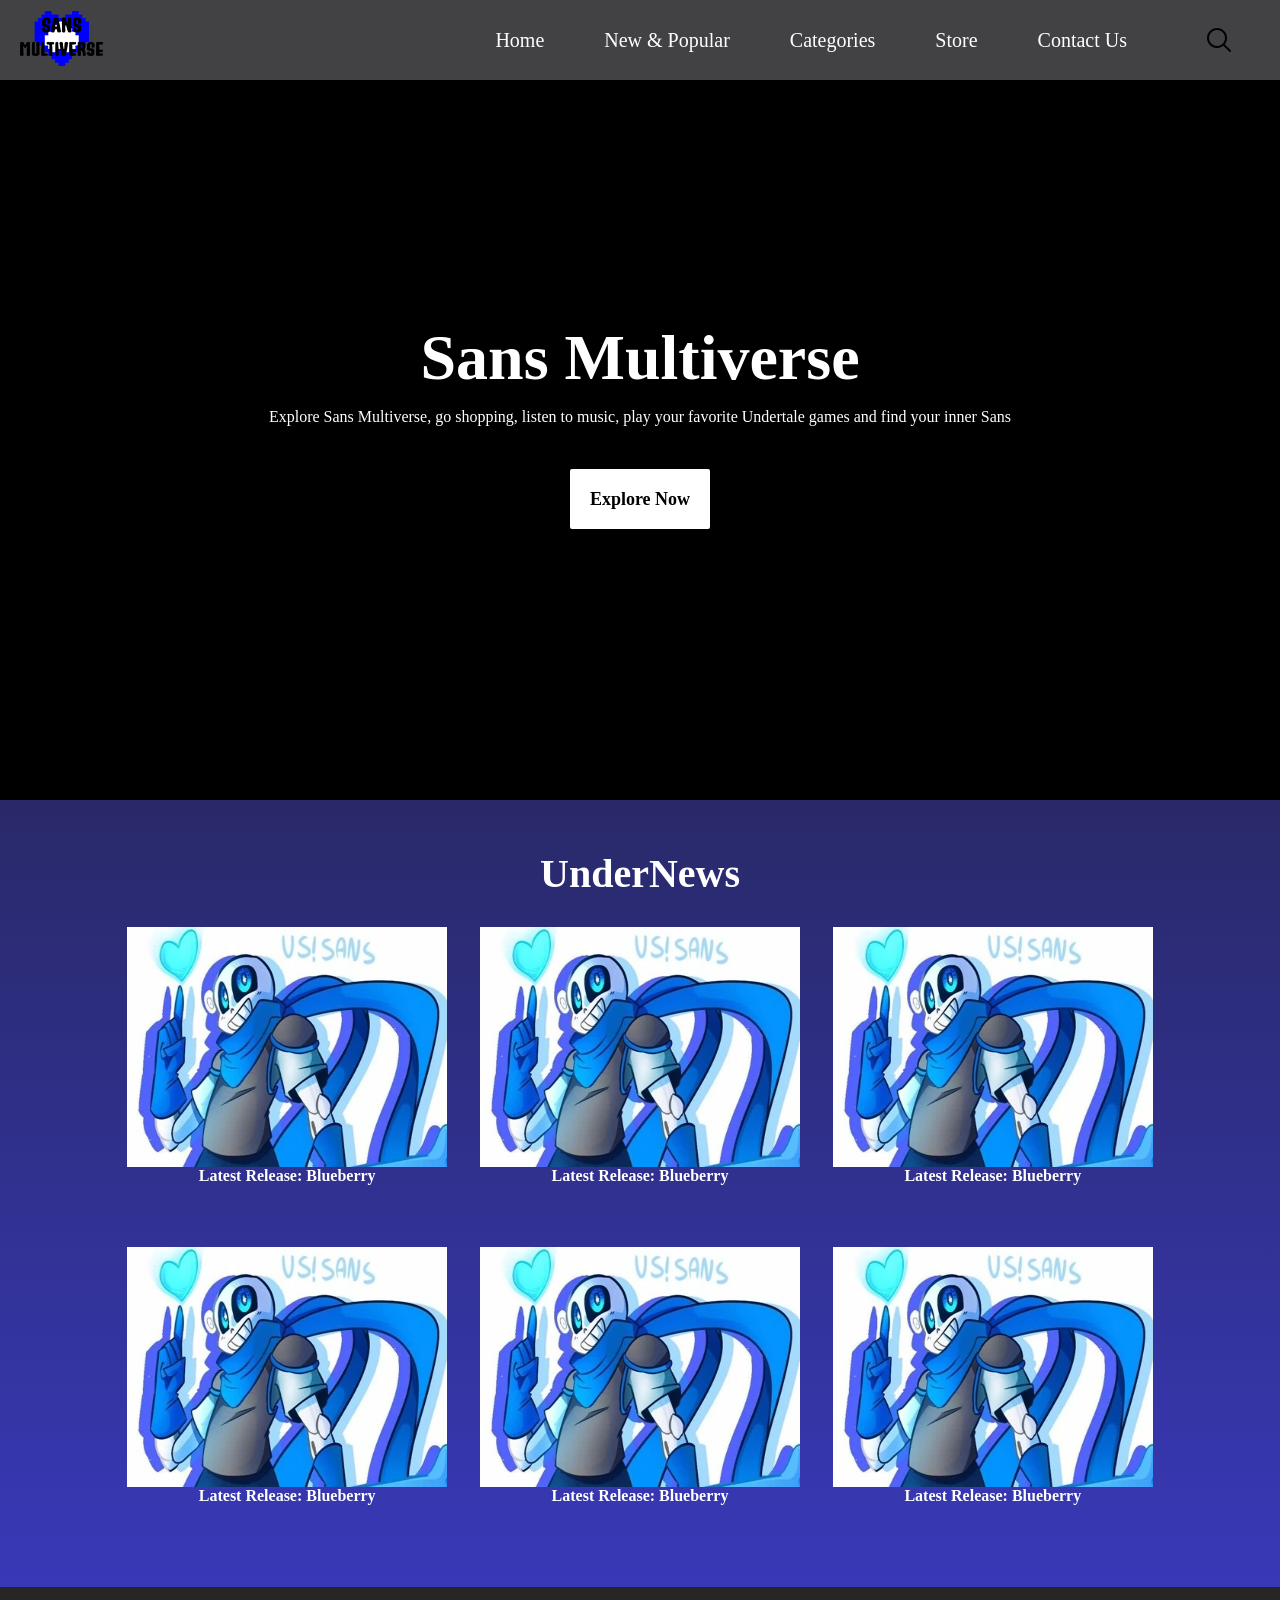
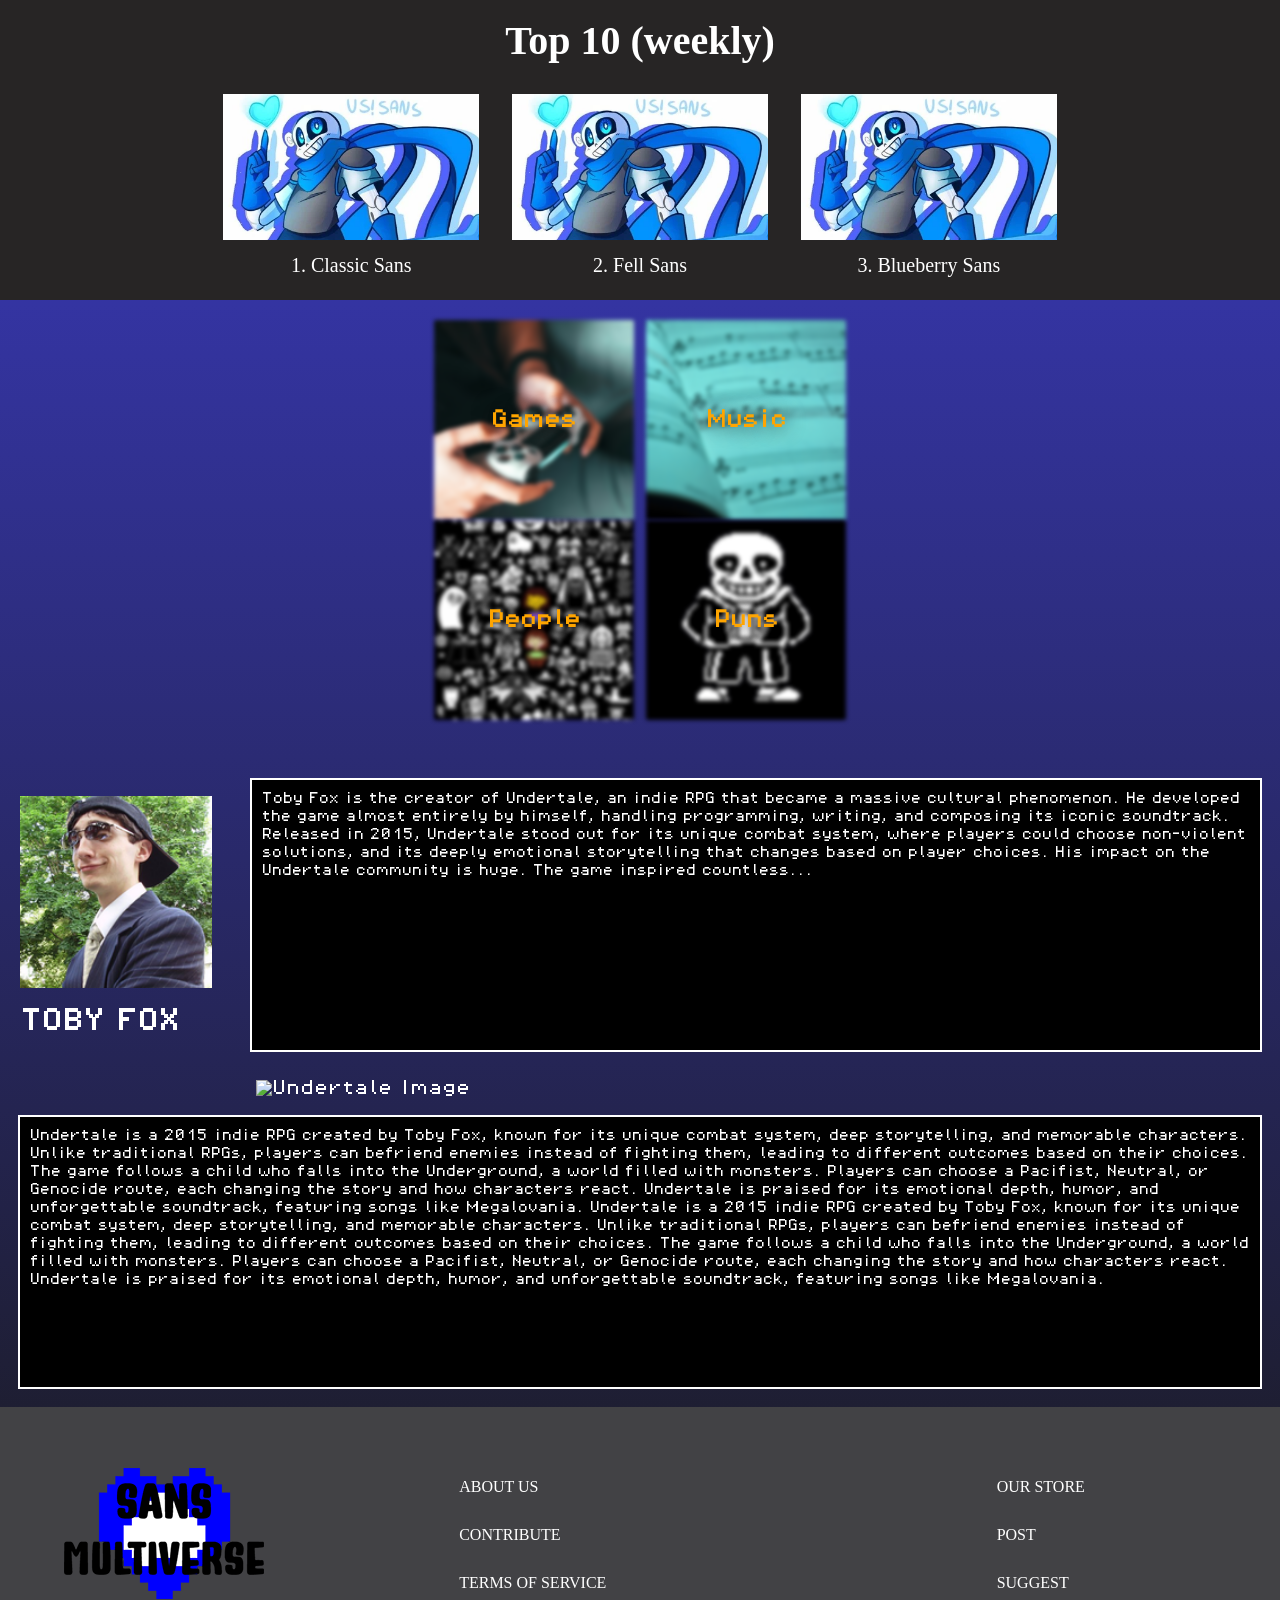
==== HTML/home.html @ 381481f0 "a" ====
<!DOCTYPE html>
<html lang="en">
<head>
    <meta charset="UTF-8">
    <meta name="viewport" content="width=device-width, initial-scale=1.0">
    <title>Home</title>
    <link rel="stylesheet" href="/CSS/style.css">
    <link rel="stylesheet" href="/CSS/home.css">
</head>
<audio id="blipblip"><source src="/misc/clicksound.mp3" type="audio/mpeg"></audio>
<body class="container"> <!-- Style black purple style or white blue-->
    <header>
        <!-- Phone navbar including logo "teleport" button and search icon-->
        <!-- Desktop navbar including logo, 5 links (categories opening a folder of other links) and a search bar-->
    <nav id="home-nav">
        <div class="logo"><img src="/misc/logo.png" alt="logo"></div>
        <div id="teleport-container"><div class="teleport-button"><img src="/misc/teleport.png" alt="teleport.png"></div><div class="teleportMenu">
            <div class="column">
            <div class="teleportBox"><a href="home.html">Home</a></div>
            <a href="new-popular">New & Popular (WIP)</a>
            <a href="games-html">Games (WIP)</a>
            <a href="music.html">Music (WIP)</a>
            </div><div class="column">
            <a href="people.html">People (WIP)</a>
            <a href="puns.html">Puns (WIP)</a>
            <a href="store.html">Store (WIP)</a>
            <a href="contact.html">Contact Us (WIP)</a>
            </div>
            </div>
 
    </div> <!--button made in photoshop-->
        <ul id="nav-links">
            <li><a href="home.html">Home</a></li>
            <li><a href="new-popular">New & Popular</a></li>
            <li><div class=categories-button>Categories</div>    
                <div class="categoriesMenu">
                <div class="categories-box"><a href="games.html">Games</a></div>
                <div class="categories-box"><a href="music.html">Music</a></div>
                <div class="categories-box"><a href="people.html">People</a></div>
                <div class="categories-box"><a href="puns.html">Puns</a></div>
                </div>
            </li>
            <li><a href="store.html">Store</a></li>
            <li><a href="contact.html">Contact Us</a></li>
        </ul>
        <!-- search icon that opens searchbar (eventually included "search results") + darkended background, search icon is made in photoshop-->
        <div id="search-container"><div id="search-box"><img src="/misc/search-button.png" alt="search"></div></div>
    </nav>

    <!-- Desktop hero image and title done with photoshop-->

    </header>


        <!-- Big button when hovered gives off an animation and clicked moves you to #explore, button made in photoshop -->
        <section id="hero"><h1>Sans Multiverse</h1><p>Explore Sans Multiverse, go shopping, listen to music, play your favorite Undertale games and find your inner Sans</p><a id="explore-button" href="explore.html"><h3>Explore Now</h3></a></section>
        <main>
        <!-- Phone news includes 6 buttons that are links with subject and date beneath and added "see all" button right to title -->
        <!-- Desktop includes 3 button with interactive (clicked) horizontal scroll-->
        <section id="news-info">
            <h2 class="centered-title">UnderNews</h2> <!-- centered title "UnderNews"-->
            <div id="news-container">
                <div id="news-mobile"> <!--Hidden container when desktop screen-->
                <a href="/Sans/HTML/underswap.html"><div class="news-box"><img src="/Sans/images/BlueberrySans.png" alt="Blueberry-Sans"><h4>Latest Release: Blueberry</h4></div></a>
                <div class="news-box"><img src="/Sans/images/BlueberrySans.png" alt="Blueberry-Sans"><h4>Latest Release: Blueberry</h4></div>
                <div class="news-box"><img src="/Sans/images/BlueberrySans.png" alt="Blueberry-Sans"><h4>Latest Release: Blueberry</h4></div>
                <div class="news-box"><img src="/Sans/images/BlueberrySans.png" alt="Blueberry-Sans"><h4>Latest Release: Blueberry</h4></div>
            </div>
                <div id="news-desktop">
                    <div class="row">
                    <div class="news-box"><img src="/Sans/images/BlueberrySans.png" alt="Blueberry-Sans"><h4>Latest Release: Blueberry</h4></div>
                    <div class="news-box"><img src="/Sans/images/BlueberrySans.png" alt="Blueberry-Sans"><h4>Latest Release: Blueberry</h4></div>
                    <div class="news-box"><img src="/Sans/images/BlueberrySans.png" alt="Blueberry-Sans"><h4>Latest Release: Blueberry</h4></div>
                    </div>
                    <div class="row">
                    <a href="/Sans/HTML/underswap.html"><div class="news-box"><img src="/Sans/images/BlueberrySans.png" alt="Blueberry-Sans"><h4>Latest Release: Blueberry</h4></div></a>
                    <div class="news-box"><img src="/Sans/images/BlueberrySans.png" alt="Blueberry-Sans"><h4>Latest Release: Blueberry</h4></div>
                    <div class="news-box"><img src="/Sans/images/BlueberrySans.png" alt="Blueberry-Sans"><h4>Latest Release: Blueberry</h4></div>
                    </div>
                </div>
            </div>
        </section>
    </main>

    <!--Aside including top 10 "Most liked sanses" >> title above with horizontal scroll beneath, boxes include clickable image with text under, example text: ("1. Classic Sans")-->
    <aside id="top-10">
        <h2 class="centered-title">Top 10 (weekly)</h2> <!-- centered title "Top 10 (weekly)"-->
        <div class="row">
        <div class="top-10-box"><img src="/misc/BlueberrySans.png" alt="Classic Sans"><p>1. Classic Sans  </p></div>
        <div class="top-10-box"><img src="/misc/BlueberrySans.png" alt="Fell Sans"><p>2. Fell Sans     </p></div>
        <div class="top-10-box"><img src="/misc/BlueberrySans.png" alt="Blueberry Sans"><p>3. Blueberry Sans</p></div>
        </div>
    </aside>
    
    <!--Aside including categories (photoshopped)-->
    <aside id="categories">
        <div class="row">
        <a href="games.html">
        <div class="category-box"><img src="/misc/Games.png" alt="Games"><h3>Games</h3></div></a>
        <a href="music.html">
        <div class="category-box"><img src="/misc/Music.png" alt="Music"><h3>Music</h3></div></a>
        </div>
        <div class="row">
        <a href="people.html">
        <div class="category-box"><img src="/misc/People.png" alt="People"><h3>People</h3></div></a>
        <a href="puns.html">
        <div class="category-box"><img src="/misc/Puns.png" alt="Puns"><h3>Puns</h3></div></a>
        </div>
    </aside>

    <!--Phone article about tobyfox (img of him above and text under)-->
    <!--Desktop img to the left and text to the right-->
    <article id="tobyfox">
        <div class="Linked-together">
        <img src="/misc/TobyFox.png" alt="TobyFox"><h2>TOBY FOX</h2>
        </div>
        <div class="text-container">


        <p>Toby Fox is the creator of Undertale, an indie RPG that became a massive cultural phenomenon. He developed the game almost entirely by himself, handling programming, writing, and composing its iconic soundtrack. Released in 2015, Undertale stood out for its unique combat system, where players could choose non-violent solutions, and its deeply emotional storytelling that changes based on player choices.

            His impact on the Undertale community is huge. The game inspired countless... 
        </p>
            </div>
        </article>

    <!--Article includes undertale game img and text under-->
    <article id="undertale">
        <img src="/misc/UnderTale.png" alt="Undertale Image">
        <div class="text-container"><p>Undertale is a 2015 indie RPG created by Toby Fox, known for its unique combat system, deep storytelling, and memorable characters. Unlike traditional RPGs, players can befriend enemies instead of fighting them, leading to different outcomes based on their choices.

            The game follows a child who falls into the Underground, a world filled with monsters. Players can choose a Pacifist, Neutral, or Genocide route, each changing the story and how characters react. Undertale is praised for its emotional depth, humor, and unforgettable soundtrack, featuring songs like Megalovania.
            Undertale is a 2015 indie RPG created by Toby Fox, known for its unique combat system, deep storytelling, and memorable characters. Unlike traditional RPGs, players can befriend enemies instead of fighting them, leading to different outcomes based on their choices.

            The game follows a child who falls into the Underground, a world filled with monsters. Players can choose a Pacifist, Neutral, or Genocide route, each changing the story and how characters react. Undertale is praised for its emotional depth, humor, and unforgettable soundtrack, featuring songs like Megalovania.</p>
    </article>

    <!--phone footer includes one icon on top and links beneath-->
    <!--desktop footer includes one icon to the left and links  to the right-->
    <footer>
        <div class="logo"><img src="/misc/logo-footer.png" alt="logo">
        </div>
        <div id="footer-links">
        <ul>
            <li><a href="about.html">ABOUT US</a></li>
            <li><a href="contribute.html">CONTRIBUTE</a></li>
            <li><a href="terms-service">TERMS OF SERVICE</a></li>
        </ul>
        <ul>
            <li><a href="store.html">OUR STORE</a></li>
            <li><a href="post.html">POST</a></li>
            <li><a href="ideas.html">SUGGEST</a></li>
        </ul>
        </div>
    </footer>

    <script src="/JS/script.js"></script>
</body>
</html>
---- CSS/style.css ----
* {
    margin: 0;
    padding: 0;
}

body {
    background-color: black;
    background: linear-gradient( rgb(0, 0, 0, 0.9), rgba(8, 8, 172, 0.8),rgb(0, 0, 0, 0.9));
    margin: 0;
    color: white;
}

a{
    text-decoration: none;
    color: white;
}
---- CSS/home.css ----
@font-face {
    font-family: 'Undertale';
    src: url('/misc/UndertaleFont/PixelOperator8.ttf');
}
@keyframes blinking-effect {
    from {background-color:red;}
    to {background-color: yellow;}
}
.container {
    display: grid;
    height: auto;
    grid-row: auto auto auto auto auto;
    grid-template-areas: 
    'hd'
    'mn'
    'toby'
    'under'
    'ft';
}
.container.fade {
    opacity: 0;
}
header {
    grid-area: hd;
    display: flex;
    display: column;
}
#home-nav {
    display: flex;
    flex-direction:row;
    justify-content: space-between;
    position: fixed;
    background-color: rgb(66, 66, 69);
    height: 80px;
    width: 100%;
    align-items:center;
    z-index: 10;
}
.logo {
    margin: 0px 20px;
}
#teleport-container{
    display:flex;
    margin:auto;
    position: relative;
    justify-content: center;
    align-items: center;
}
.teleport-button{
 background-color: orange;
 justify-content: center;
 z-index: 10;
}
.teleport-button:hover{
    background-color: yellow;
}
.teleport-button.lighten{
    background-color: orange;
    animation-name: blinking-effect;
    animation-duration: 0.2s;
    animation-iteration-count: 5;
}
.teleportMenu{
    visibility: none;
    opacity: 0;
    width: 90vw;
    height: 30vh;
    background-color: rgb(0, 0, 0);
    position: absolute;
    transform: translateY(0px);
    transition: 0.5s;
    z-index: 0;
    outline: solid 2px white;
    color: white;
    flex-direction: row;
}
.teleportMenu .column{
    display: flex;
    flex-direction: column;
    width: 50%;
    justify-content: center;
    margin-left: 5%;
}

.teleportMenu a{
    padding: 5px;
    align-items: center;
    font-family: 'Undertale';
}
.teleportMenu a:hover{
    color: orange;
}
.teleportMenu.visible{
    opacity: 1;
    display: flex;
    transition: 0.5s;
    transform: translateY(20vh);
}

#nav-links{
    display:none;
}

#search-container{
    display: flex;
    justify-content: center;
    width: 83px;
    margin: 0px 20px;
}
#search-box{
    justify-content: center;
    display: flex;
}

#hero{
    margin-top: 80px;
    display:flex;
    height:80vh;
    align-items: center;
    justify-content: center;
    background-color: rgb(0, 0, 0);
    flex-direction: column;
    text-align: center;
}
#hero h1{
    font-size: 4rem;
}
#hero p{
    padding: 10px 0;
    font-size: 1rem;
    width: 80%;
}
#hero-elements{
    display: flex;
}
#explore-button{
    display:flex;
    background-color: white;
    height: 40px;
    color: black;
    align-items: center;
    margin: 30px;
    padding: 10px 20px;
    border-radius: 2px;
    text-decoration: none;
    
}

#explore-button h3 {
    font-size: 18px;
}
#explore-button:hover{
    background-color: aqua;
    box-shadow: 0 0 10px 3px aqua;
    text-shadow: 0 0 5px rgb(255, 255, 255);
    color: white;
    transition: 0.5s;

}

#news-info{
    margin: 20px 0px;
    display: flex;
    flex-direction: column;
    text-align: center;
    padding-bottom: 20px;
    padding: 10px;
    justify-content: center;
    align-items: center;
}

#news-container{
    flex-direction: column;
    display: flex;
    justify-content: center;
    align-items: center;
    width: 100%;
}
#news-mobile{
    display: flex;
    flex-direction: row;
    justify-content: space-evenly;
    width: 300px;
    overflow-x: scroll;
    scrollbar-width: none;
}
#news-desktop{
    display:none;
}
.row{
    display: flex;
    flex-direction: row;
    width: 100%;
    justify-content: center;
}

.news-box{
    margin: 10px;
    display: flex;
    flex-direction: column;
}
.news-box img{
    width: 300px;
    height: 80%;
    background-color: white;
}

#top-10{
    display: flex;
    flex-direction: column;
    text-align: center;
    padding: 10px;
    background-color: rgb(39, 37, 37);
    flex-direction: column;
}
.top-10-box{
    display: flex;
    margin: 10px;
    flex-direction: column;
    align-items: center;
}
.top-10-box img{
    background-color: white;
    margin-bottom: 10px;
    width: 20vw;
}
.top-10-box p{
}


#categories{
    display: flex;
    margin-top: 20px;
    height: 400px;
    flex-direction: column;
    justify-content: space-around;
}
.category-box{
    display: flex;
    justify-content: center;
    align-items: center;
}
.category-box img {
    filter: brightness(80%);
    filter: blur(2px);
    transition: 0.5s;
    z-index: 0;
    border-radius: 2px;
}

.category-box h3{
    position: absolute;
    font-family: 'Undertale';
    z-index: 3;
    transition: 0.5s;
    color: orange;
    text-shadow: 0 0 20px black;
}
.category-box:hover img{
    filter: brightness(100%);
    filter: blur(0px);
    box-shadow: inset 0 0 10px 10px blue;
    transform: scale(1.05);
    z-index: 1;
    transition: 0.5s;
    outline: solid 3px orange;
}
.category-box:hover h3{
    transform: scale(1.3);
    transition: 0.5s;
    color: rgb(255, 249, 236);
    text-shadow: 0 0 20px rgb(0, 0, 0) ;
}
.category-box:click h3{
    color: orange;
}

#tobyfox{
    display: flex;
    flex-direction: column;
    align-items: center;
    justify-content: center;
    margin-top: 20px;
    padding-top: 40px;
    font-family: 'Undertale';
}
#tobyfox img{
    padding-bottom: 20px;

}
.text-container{
    margin: 20px;
    padding: 10px;
    background-color: black;
    outline: 2px solid white;
    height: 190px;
    overflow-y: scroll;
    scrollbar-width: none;
}
p{
    font-size: 12px;
    line-height: 1.5;
}
#undertale{
    display: flex;
    flex-direction: column;
    align-items: center;
    justify-content: center;
    margin-top: 10px;
    font-family: 'Undertale';
}
#undertale img{
    width: 90vw
}

footer{
    display: flex;
    flex-direction: column;
    background: rgb(66, 66, 69);
    height: 500px;
}

footer .logo {
    margin: 20px 0px;
    display: flex;
    align-items: center;
    justify-content: center;
    height: 30%;
}
footer .logo img{
  
}
#footer-links{
    display: flex;
    flex-direction: row;
    width: 100%;
    height: 70%;
    justify-content: space-around;
}

#footer-links ul{
    display: flex;
    flex-direction: column;
    gap: 30px;
    justify-content: center;
}

li{
    list-style: none;
}

@media screen and (min-width: 600px) {
    .teleport-button{
        display:none;
    }
    #nav-links{
        display:flex;
        justify-content: end;
        font-size: 20px;
        align-items: center;
        width: 70%;
    }
    #nav-links{
        height: 100%;
    }
    #nav-links a, .categories-button{
        text-decoration: none;
        color: white;
        height: 100%;
        padding: 30px;
    }
    #nav-links a:hover, .categories-button:hover, .categories-box{
        box-shadow: inset 0 0 0 2px black;
        transition: 0.5s;
    }
    .teleportMenu.visible{
        display: none;
    }
    .categoriesMenu {
        display: none;
        color: white;
        background-color: white;
        position: absolute;
        width: 145px;
        height: 300px;
        justify-content: space-around;
    }
    .categoriesMenu .categories-box {
        display: flex;
        height: 25%;
        width: 145px;
        justify-content: center;
        align-items: center;
    }
        #home-nav .categories-box a {
        display: flex;
        width: 100%;
        height: 100%;
        padding: 0px;
        margin: 0px;
        align-items: center;
        justify-content: center;
        color: rgb(255, 255, 255);
        font-family: 'Undertale';
        background-color: gray;
        outline: solid black 2px;
    }

    .categoriesMenu.visible{
        display: block;  
        color: white;
    }
    .centered-title{
        font-size: 40px;
        padding: 20px 0px;
    }
    .row {
        gap: 1vw;
    }
    #news-mobile{
        display:none;
    }
    #news-desktop{
        display:flex;
        flex-direction: column;
        width: 100%;
    }
    #news-desktop .news-box{
        height: 300px;
        align-items: center;
    }
    #news-desktop img{
        width: 25vw;
    } 
    .top-10-box p{
        font-size: 20px;
    }
    .Linked-together{
        display:flex;
        flex-direction: column;
        padding: 20px;
    }
    #tobyfox{
        flex-direction: row;
        margin:0px
    }
    #tobyfox img{
        width: 15vw;
    }

    .text-container{
        height: 250px;
    }
    #undertale img{
        width: 60vw;
    }
    footer{
        flex-direction: row;
        height: 20vw;
        align-items: center;
    }
    footer .logo{
        margin-left: 5vw;
    }
}
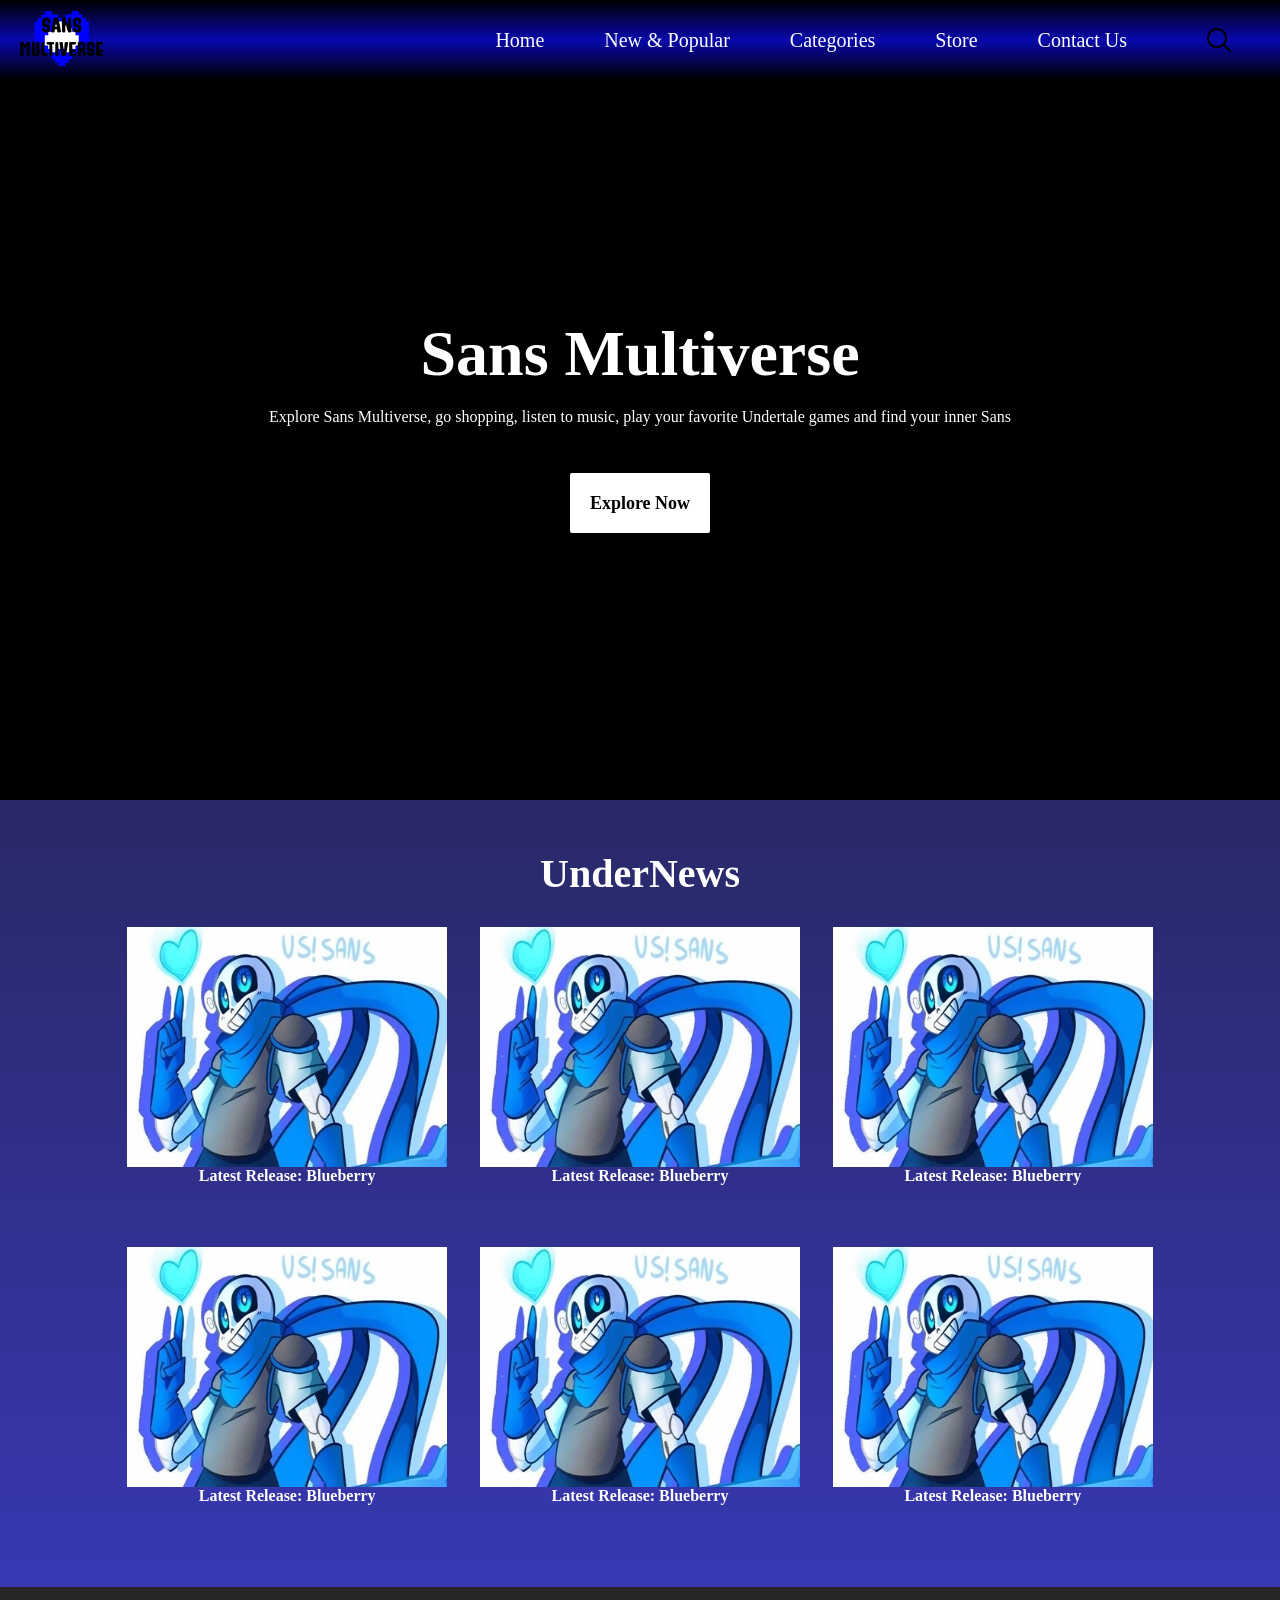
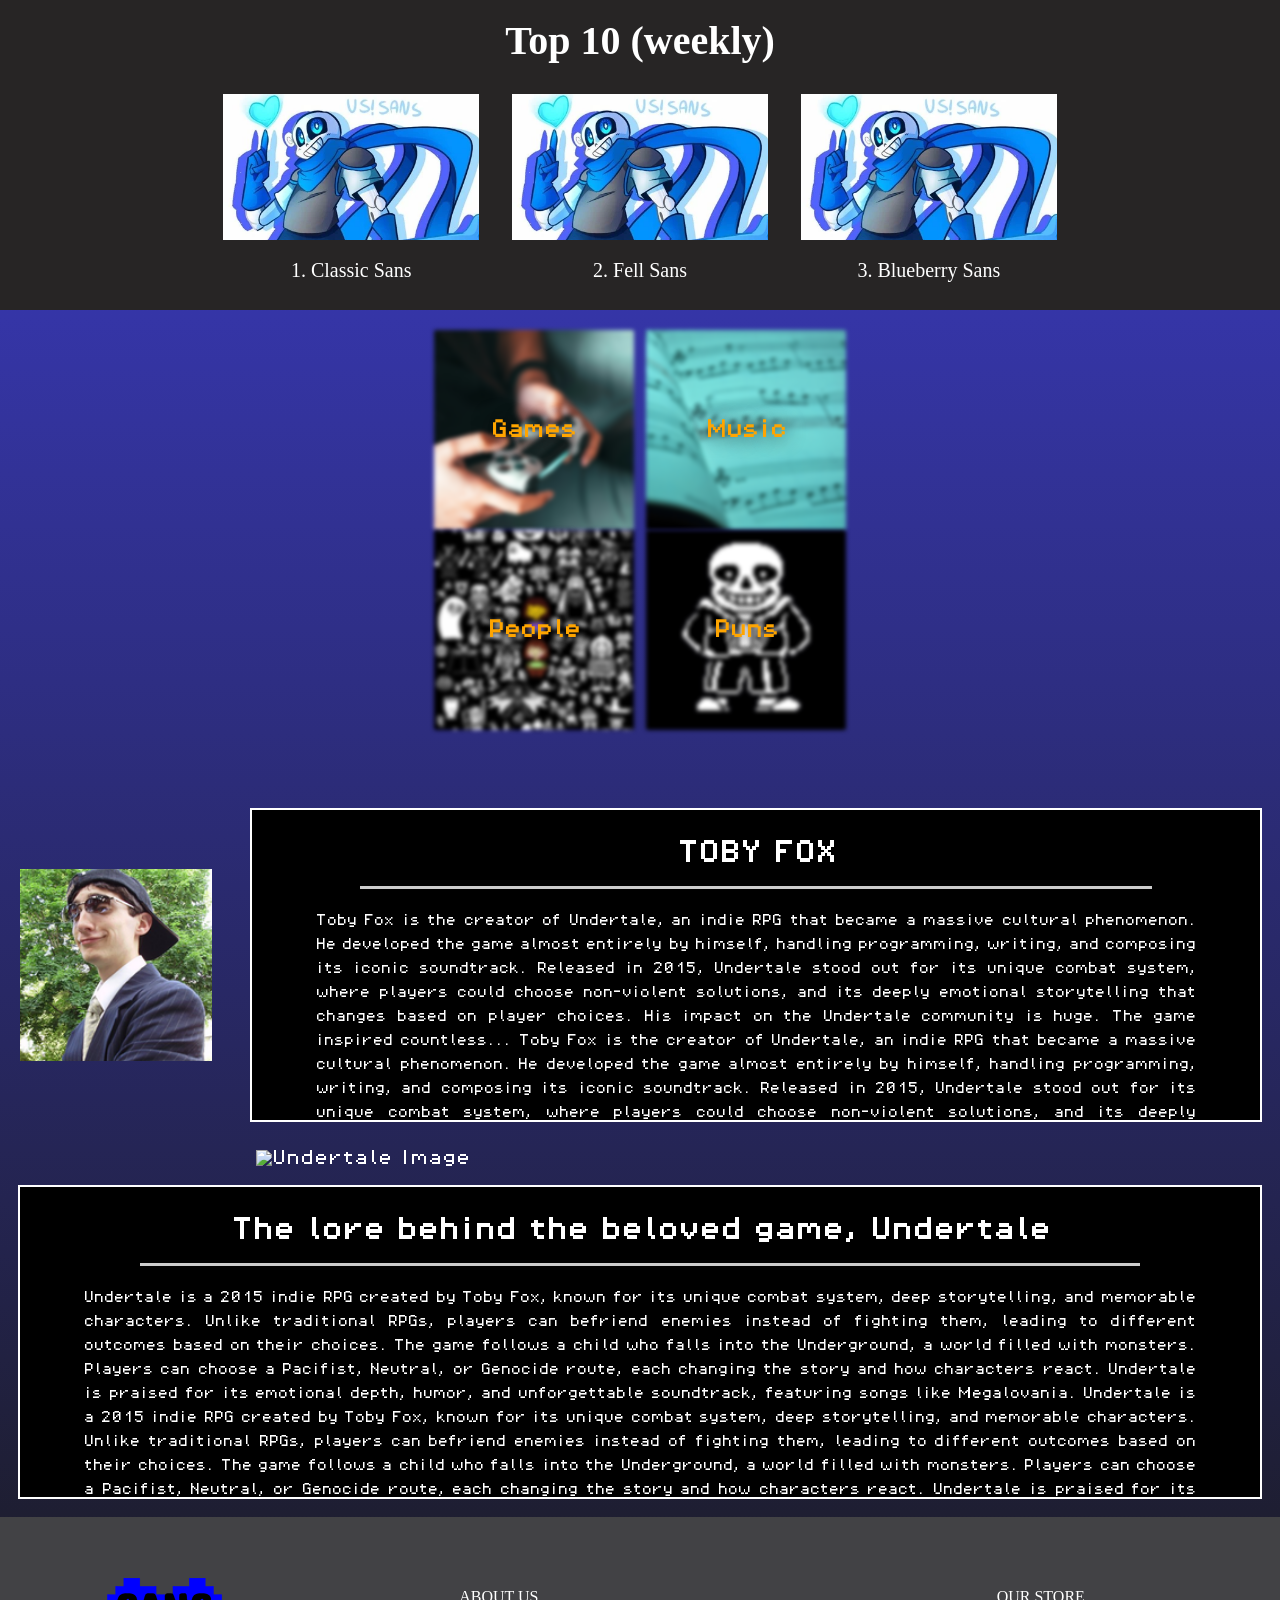
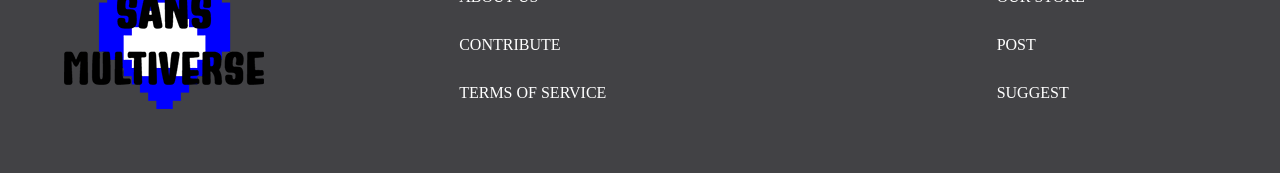
==== commit de5f6696: "fixed bugs, and updated ui and colors" ====
--- a/HTML/home.html
+++ b/HTML/home.html
@@ -6,19 +6,20 @@
     <title>Home</title>
     <link rel="stylesheet" href="/CSS/style.css">
     <link rel="stylesheet" href="/CSS/home.css">
+    <script src="/JS/script.js" defer></script>
 </head>
-<audio id="blipblip"><source src="/misc/clicksound.mp3" type="audio/mpeg"></audio>
 <body class="container"> <!-- Style black purple style or white blue-->
+    <audio id="blipblip"><source src="/misc/clicksound.mp3" type="audio/mpeg"></audio>
     <header>
         <!-- Phone navbar including logo "teleport" button and search icon-->
         <!-- Desktop navbar including logo, 5 links (categories opening a folder of other links) and a search bar-->
-    <nav id="home-nav">
-        <div class="logo"><img src="/misc/logo.png" alt="logo"></div>
+    <nav id="navbar">
+        <div class="logo-nav"><a href="home.html"><img src="/misc/logo.png" alt="logo"></a></div>
         <div id="teleport-container"><div class="teleport-button"><img src="/misc/teleport.png" alt="teleport.png"></div><div class="teleportMenu">
             <div class="column">
             <div class="teleportBox"><a href="home.html">Home</a></div>
-            <a href="new-popular">New & Popular (WIP)</a>
-            <a href="games-html">Games (WIP)</a>
+            <a href="new-popular.html">New & Popular (WIP)</a>
+            <a href="games.html">Games (WIP)</a>
             <a href="music.html">Music (WIP)</a>
             </div><div class="column">
             <a href="people.html">People (WIP)</a>
@@ -27,11 +28,10 @@
             <a href="contact.html">Contact Us (WIP)</a>
             </div>
             </div>
- 
     </div> <!--button made in photoshop-->
         <ul id="nav-links">
             <li><a href="home.html">Home</a></li>
-            <li><a href="new-popular">New & Popular</a></li>
+            <li><a href="new-popular.html">New & Popular</a></li>
             <li><div class=categories-button>Categories</div>    
                 <div class="categoriesMenu">
                 <div class="categories-box"><a href="games.html">Games</a></div>
@@ -48,24 +48,25 @@
     </nav>
 
     <!-- Desktop hero image and title done with photoshop-->
-
+    <section id="hero"><h1>Sans Multiverse</h1><p>Explore Sans Multiverse, go shopping, listen to music, play your favorite Undertale games and find your inner Sans</p><a id="explore-button" href="explore.html"><h3>Explore Now</h3></a></section>
     </header>
 
 
         <!-- Big button when hovered gives off an animation and clicked moves you to #explore, button made in photoshop -->
-        <section id="hero"><h1>Sans Multiverse</h1><p>Explore Sans Multiverse, go shopping, listen to music, play your favorite Undertale games and find your inner Sans</p><a id="explore-button" href="explore.html"><h3>Explore Now</h3></a></section>
+
         <main>
         <!-- Phone news includes 6 buttons that are links with subject and date beneath and added "see all" button right to title -->
         <!-- Desktop includes 3 button with interactive (clicked) horizontal scroll-->
         <section id="news-info">
             <h2 class="centered-title">UnderNews</h2> <!-- centered title "UnderNews"-->
             <div id="news-container">
+
                 <div id="news-mobile"> <!--Hidden container when desktop screen-->
                 <a href="/Sans/HTML/underswap.html"><div class="news-box"><img src="/Sans/images/BlueberrySans.png" alt="Blueberry-Sans"><h4>Latest Release: Blueberry</h4></div></a>
                 <div class="news-box"><img src="/Sans/images/BlueberrySans.png" alt="Blueberry-Sans"><h4>Latest Release: Blueberry</h4></div>
                 <div class="news-box"><img src="/Sans/images/BlueberrySans.png" alt="Blueberry-Sans"><h4>Latest Release: Blueberry</h4></div>
                 <div class="news-box"><img src="/Sans/images/BlueberrySans.png" alt="Blueberry-Sans"><h4>Latest Release: Blueberry</h4></div>
-            </div>
+                </div>
                 <div id="news-desktop">
                     <div class="row">
                     <div class="news-box"><img src="/Sans/images/BlueberrySans.png" alt="Blueberry-Sans"><h4>Latest Release: Blueberry</h4></div>
@@ -78,9 +79,10 @@
                     <div class="news-box"><img src="/Sans/images/BlueberrySans.png" alt="Blueberry-Sans"><h4>Latest Release: Blueberry</h4></div>
                     </div>
                 </div>
+
             </div>
         </section>
-    </main>
+
 
     <!--Aside including top 10 "Most liked sanses" >> title above with horizontal scroll beneath, boxes include clickable image with text under, example text: ("1. Classic Sans")-->
     <aside id="top-10">
@@ -107,17 +109,28 @@
         <div class="category-box"><img src="/misc/Puns.png" alt="Puns"><h3>Puns</h3></div></a>
         </div>
     </aside>
+</main>
 
     <!--Phone article about tobyfox (img of him above and text under)-->
     <!--Desktop img to the left and text to the right-->
     <article id="tobyfox">
         <div class="Linked-together">
-        <img src="/misc/TobyFox.png" alt="TobyFox"><h2>TOBY FOX</h2>
+        <img src="/misc/TobyFox.png" alt="TobyFox">
         </div>
         <div class="text-container">
+        <h2>TOBY FOX</h2>
 
+        <hr class="centered-line"><p>Toby Fox is the creator of Undertale, an indie RPG that became a massive cultural phenomenon. He developed the game almost entirely by himself, handling programming, writing, and composing its iconic soundtrack. Released in 2015, Undertale stood out for its unique combat system, where players could choose non-violent solutions, and its deeply emotional storytelling that changes based on player choices.
 
-        <p>Toby Fox is the creator of Undertale, an indie RPG that became a massive cultural phenomenon. He developed the game almost entirely by himself, handling programming, writing, and composing its iconic soundtrack. Released in 2015, Undertale stood out for its unique combat system, where players could choose non-violent solutions, and its deeply emotional storytelling that changes based on player choices.
+            His impact on the Undertale community is huge. The game inspired countless... Toby Fox is the creator of Undertale, an indie RPG that became a massive cultural phenomenon. He developed the game almost entirely by himself, handling programming, writing, and composing its iconic soundtrack. Released in 2015, Undertale stood out for its unique combat system, where players could choose non-violent solutions, and its deeply emotional storytelling that changes based on player choices.
+
+            His impact on the Undertale community is huge. The game inspired countless... Toby Fox is the creator of Undertale, an indie RPG that became a massive cultural phenomenon. He developed the game almost entirely by himself, handling programming, writing, and composing its iconic soundtrack. Released in 2015, Undertale stood out for its unique combat system, where players could choose non-violent solutions, and its deeply emotional storytelling that changes based on player choices.
+
+            His impact on the Undertale community is huge. The game inspired countless... Toby Fox is the creator of Undertale, an indie RPG that became a massive cultural phenomenon. He developed the game almost entirely by himself, handling programming, writing, and composing its iconic soundtrack. Released in 2015, Undertale stood out for its unique combat system, where players could choose non-violent solutions, and its deeply emotional storytelling that changes based on player choices.
+
+            His impact on the Undertale community is huge. The game inspired countless... Toby Fox is the creator of Undertale, an indie RPG that became a massive cultural phenomenon. He developed the game almost entirely by himself, handling programming, writing, and composing its iconic soundtrack. Released in 2015, Undertale stood out for its unique combat system, where players could choose non-violent solutions, and its deeply emotional storytelling that changes based on player choices.
+
+            His impact on the Undertale community is huge. The game inspired countless... Toby Fox is the creator of Undertale, an indie RPG that became a massive cultural phenomenon. He developed the game almost entirely by himself, handling programming, writing, and composing its iconic soundtrack. Released in 2015, Undertale stood out for its unique combat system, where players could choose non-violent solutions, and its deeply emotional storytelling that changes based on player choices.
 
             His impact on the Undertale community is huge. The game inspired countless... 
         </p>
@@ -127,24 +140,37 @@
     <!--Article includes undertale game img and text under-->
     <article id="undertale">
         <img src="/misc/UnderTale.png" alt="Undertale Image">
-        <div class="text-container"><p>Undertale is a 2015 indie RPG created by Toby Fox, known for its unique combat system, deep storytelling, and memorable characters. Unlike traditional RPGs, players can befriend enemies instead of fighting them, leading to different outcomes based on their choices.
+        <div class="text-container"><h2>The lore behind the beloved game, Undertale</h2>
+            <hr class="centered-line"><p>Undertale is a 2015 indie RPG created by Toby Fox, known for its unique combat system, deep storytelling, and memorable characters. Unlike traditional RPGs, players can befriend enemies instead of fighting them, leading to different outcomes based on their choices.
+
+            The game follows a child who falls into the Underground, a world filled with monsters. Players can choose a Pacifist, Neutral, or Genocide route, each changing the story and how characters react. Undertale is praised for its emotional depth, humor, and unforgettable soundtrack, featuring songs like Megalovania.
+            Undertale is a 2015 indie RPG created by Toby Fox, known for its unique combat system, deep storytelling, and memorable characters. Unlike traditional RPGs, players can befriend enemies instead of fighting them, leading to different outcomes based on their choices.
+
+            The game follows a child who falls into the Underground, a world filled with monsters. Players can choose a Pacifist, Neutral, or Genocide route, each changing the story and how characters react. Undertale is praised for its emotional depth, humor, and unforgettable soundtrack, featuring songs like Megalovania.
+            Undertale is a 2015 indie RPG created by Toby Fox, known for its unique combat system, deep storytelling, and memorable characters. Unlike traditional RPGs, players can befriend enemies instead of fighting them, leading to different outcomes based on their choices.
+
+            The game follows a child who falls into the Underground, a world filled with monsters. Players can choose a Pacifist, Neutral, or Genocide route, each changing the story and how characters react. Undertale is praised for its emotional depth, humor, and unforgettable soundtrack, featuring songs like Megalovania.
+            Undertale is a 2015 indie RPG created by Toby Fox, known for its unique combat system, deep storytelling, and memorable characters. Unlike traditional RPGs, players can befriend enemies instead of fighting them, leading to different outcomes based on their choices.
+
+            The game follows a child who falls into the Underground, a world filled with monsters. Players can choose a Pacifist, Neutral, or Genocide route, each changing the story and how characters react. Undertale is praised for its emotional depth, humor, and unforgettable soundtrack, featuring songs like Megalovania.Undertale is a 2015 indie RPG created by Toby Fox, known for its unique combat system, deep storytelling, and memorable characters. Unlike traditional RPGs, players can befriend enemies instead of fighting them, leading to different outcomes based on their choices.
 
             The game follows a child who falls into the Underground, a world filled with monsters. Players can choose a Pacifist, Neutral, or Genocide route, each changing the story and how characters react. Undertale is praised for its emotional depth, humor, and unforgettable soundtrack, featuring songs like Megalovania.
             Undertale is a 2015 indie RPG created by Toby Fox, known for its unique combat system, deep storytelling, and memorable characters. Unlike traditional RPGs, players can befriend enemies instead of fighting them, leading to different outcomes based on their choices.
 
             The game follows a child who falls into the Underground, a world filled with monsters. Players can choose a Pacifist, Neutral, or Genocide route, each changing the story and how characters react. Undertale is praised for its emotional depth, humor, and unforgettable soundtrack, featuring songs like Megalovania.</p>
+            </div>
     </article>
 
     <!--phone footer includes one icon on top and links beneath-->
     <!--desktop footer includes one icon to the left and links  to the right-->
     <footer>
-        <div class="logo"><img src="/misc/logo-footer.png" alt="logo">
+        <div class="logo-foot"><img src="/misc/logo-footer.png" alt="logo">
         </div>
         <div id="footer-links">
         <ul>
             <li><a href="about.html">ABOUT US</a></li>
             <li><a href="contribute.html">CONTRIBUTE</a></li>
-            <li><a href="terms-service">TERMS OF SERVICE</a></li>
+            <li><a href="terms-service.html">TERMS OF SERVICE</a></li>
         </ul>
         <ul>
             <li><a href="store.html">OUR STORE</a></li>
@@ -154,6 +180,6 @@
         </div>
     </footer>
 
-    <script src="/JS/script.js"></script>
+
 </body>
 </html>
--- a/CSS/style.css
+++ b/CSS/style.css
@@ -2,7 +2,14 @@
     margin: 0;
     padding: 0;
 }
-
+@font-face {
+    font-family: 'Undertale';
+    src: url('/misc/UndertaleFont/PixelOperator8.ttf');
+}
+@keyframes blinking-effect {
+    from {background-color:red;}
+    to {background-color: yellow;}
+}
 body {
     background-color: black;
     background: linear-gradient( rgb(0, 0, 0, 0.9), rgba(8, 8, 172, 0.8),rgb(0, 0, 0, 0.9));
@@ -13,4 +20,220 @@
 a{
     text-decoration: none;
     color: white;
+}
+
+header {
+    grid-area: hd;
+    display: flex;
+    display: column;
+}
+#navbar {
+    display: flex;
+    flex-direction:row;
+    justify-content: space-between;
+    position: fixed;
+    background-color: black;
+    background: linear-gradient( rgb(0, 0, 0, 1), rgba(8, 8, 172, 1),rgb(0, 0, 0, 1));
+    height: 80px;
+    width: 100%;
+    align-items:center;
+    z-index: 10;
+}
+.logo-nav {
+    margin: 0px 20px;
+}
+#teleport-container{
+    display:flex;
+    margin:auto;
+    position: relative;
+    justify-content: center;
+    align-items: center;
+}
+.teleport-button{
+ background-color: orange;
+ justify-content: center;
+ z-index: 10;
+}
+.teleport-button:hover{
+    background-color: yellow;
+}
+.teleport-button.lighten{
+    background-color: orange;
+    animation-name: blinking-effect;
+    animation-duration: 0.2s;
+    animation-iteration-count: 5;
+}
+.teleportMenu{
+    visibility: none;
+    opacity: 0;
+    width: 90vw;
+    height: 30vh;
+    background-color: rgb(0, 0, 0);
+    position: absolute;
+    transform: translateY(0px);
+    transition: 0.5s;
+    z-index: 0;
+    outline: solid 2px white;
+    color: white;
+    flex-direction: row;
+}
+.teleportMenu .column{
+    display: flex;
+    flex-direction: column;
+    width: 50%;
+    justify-content: center;
+    margin-left: 5%;
+}
+
+.teleportMenu a{
+    padding: 5px;
+    align-items: center;
+    font-family: 'Undertale';
+}
+.teleportMenu a:hover{
+    color: orange;
+}
+.teleportMenu.visible{
+    opacity: 1;
+    display: flex;
+    transition: 0.5s;
+    transform: translateY(20vh);
+}
+
+#nav-links{
+    display:none;
+    overflow: hidden;
+}
+
+#search-container{
+    display: flex;
+    justify-content: center;
+    width: 83px;
+    margin: 0px 20px;
+}
+#search-box{
+    justify-content: center;
+    display: flex;
+}
+.centered-line {
+    width: 90%;
+    margin: 20px auto; 
+    border: none;
+    border-top: 3px solid #ccc; 
+}
+footer{
+    display: flex;
+    grid-area: ft;
+    flex-direction: column;
+    background: rgb(66, 66, 69);
+    height: 500px;
+}
+
+.logo-foot{
+    margin: 10% 0px;
+    display: flex;
+    align-items: center;
+    justify-content: center;
+    height: 30%;
+}
+
+#footer-links{
+    display: flex;
+    flex-direction: row;
+    width: 100%;
+    height: 70%;
+    justify-content: space-around;
+}
+
+#footer-links ul{
+    display: flex;
+    flex-direction: column;
+    gap: 30px;
+    justify-content: center;
+}
+
+li{
+    list-style: none;
+}
+h2{
+    text-align: center;
+}
+
+@media screen and (min-width: 600px){
+    .teleport-button{
+        display:none;
+    }
+    #nav-links{
+        display:flex;
+        justify-content: end;
+        font-size: 20px;
+        align-items: center;
+        width: 70%;
+    }
+    #nav-links{
+        height: 100%;
+    }
+    #nav-links a, .categories-button{
+        text-decoration: none;
+        color: white;
+        height: 100%;
+        padding: 30px;
+    }
+    #nav-links a:hover, .categories-button:hover, .categories-box{
+        box-shadow: inset 0 0 0 2px black;
+        transition: 0.5s;
+        cursor: pointer;
+    }
+    #nav-links li{
+        text-align: center;
+        align-items: center;
+    }
+    .teleportMenu{
+        display: none;
+    }
+    .teleportMenu.visible{
+        display: none;
+    }
+    .categoriesMenu {
+        display: none;
+        color: white;
+        background-color: black;
+        position: absolute;
+        width: 145px;
+        height: 300px;
+        justify-content: space-around;
+    }
+    .categoriesMenu .categories-box {
+        display: flex;
+        height: 25%;
+        width: 145px;
+        justify-content: center;
+        align-items: center;
+    }
+        #navbar .categories-box a {
+        display: flex;
+        width: 100%;
+        height: 100%;
+        padding: 0px;
+        margin: 0px;
+        align-items: center;
+        justify-content: center;
+        color: rgb(255, 255, 255);
+        font-family: 'Undertale';
+        background-color: gray;
+        outline: solid black 2px;
+    }
+
+    .categoriesMenu.visible{
+        display: block;  
+        color: white;
+    }
+    footer{
+        flex-direction: row;
+        height: 20vw;
+        align-items: center;
+    }
+    .logo-foot{
+        margin-left: 5vw;
+    }
 }
--- a/CSS/home.css
+++ b/CSS/home.css
@@ -1,11 +1,4 @@
-@font-face {
-    font-family: 'Undertale';
-    src: url('/misc/UndertaleFont/PixelOperator8.ttf');
-}
-@keyframes blinking-effect {
-    from {background-color:red;}
-    to {background-color: yellow;}
-}
+
 .container {
     display: grid;
     height: auto;
@@ -20,96 +13,8 @@
 .container.fade {
     opacity: 0;
 }
-header {
+header{
     grid-area: hd;
-    display: flex;
-    display: column;
-}
-#home-nav {
-    display: flex;
-    flex-direction:row;
-    justify-content: space-between;
-    position: fixed;
-    background-color: rgb(66, 66, 69);
-    height: 80px;
-    width: 100%;
-    align-items:center;
-    z-index: 10;
-}
-.logo {
-    margin: 0px 20px;
-}
-#teleport-container{
-    display:flex;
-    margin:auto;
-    position: relative;
-    justify-content: center;
-    align-items: center;
-}
-.teleport-button{
- background-color: orange;
- justify-content: center;
- z-index: 10;
-}
-.teleport-button:hover{
-    background-color: yellow;
-}
-.teleport-button.lighten{
-    background-color: orange;
-    animation-name: blinking-effect;
-    animation-duration: 0.2s;
-    animation-iteration-count: 5;
-}
-.teleportMenu{
-    visibility: none;
-    opacity: 0;
-    width: 90vw;
-    height: 30vh;
-    background-color: rgb(0, 0, 0);
-    position: absolute;
-    transform: translateY(0px);
-    transition: 0.5s;
-    z-index: 0;
-    outline: solid 2px white;
-    color: white;
-    flex-direction: row;
-}
-.teleportMenu .column{
-    display: flex;
-    flex-direction: column;
-    width: 50%;
-    justify-content: center;
-    margin-left: 5%;
-}
-
-.teleportMenu a{
-    padding: 5px;
-    align-items: center;
-    font-family: 'Undertale';
-}
-.teleportMenu a:hover{
-    color: orange;
-}
-.teleportMenu.visible{
-    opacity: 1;
-    display: flex;
-    transition: 0.5s;
-    transform: translateY(20vh);
-}
-
-#nav-links{
-    display:none;
-}
-
-#search-container{
-    display: flex;
-    justify-content: center;
-    width: 83px;
-    margin: 0px 20px;
-}
-#search-box{
-    justify-content: center;
-    display: flex;
 }
 
 #hero{
@@ -121,6 +26,7 @@
     background-color: rgb(0, 0, 0);
     flex-direction: column;
     text-align: center;
+    width: 100%;
 }
 #hero h1{
     font-size: 4rem;
@@ -143,7 +49,6 @@
     padding: 10px 20px;
     border-radius: 2px;
     text-decoration: none;
-    
 }
 
 #explore-button h3 {
@@ -157,7 +62,9 @@
     transition: 0.5s;
 
 }
-
+main{
+    grid-area: mn;
+}
 #news-info{
     margin: 20px 0px;
     display: flex;
@@ -187,6 +94,7 @@
 #news-desktop{
     display:none;
 }
+
 .row{
     display: flex;
     flex-direction: row;
@@ -224,9 +132,6 @@
     margin-bottom: 10px;
     width: 20vw;
 }
-.top-10-box p{
-}
-
 
 #categories{
     display: flex;
@@ -277,6 +182,7 @@
 
 #tobyfox{
     display: flex;
+    grid-area: toby;
     flex-direction: column;
     align-items: center;
     justify-content: center;
@@ -284,25 +190,25 @@
     padding-top: 40px;
     font-family: 'Undertale';
 }
-#tobyfox img{
-    padding-bottom: 20px;
-
-}
+
+
 .text-container{
     margin: 20px;
-    padding: 10px;
+    padding: 30px 10%;
     background-color: black;
     outline: 2px solid white;
     height: 190px;
     overflow-y: scroll;
     scrollbar-width: none;
+    text-align: justify;
 }
 p{
     font-size: 12px;
-    line-height: 1.5;
+    line-height: 2;
 }
 #undertale{
     display: flex;
+    grid-area: under;
     flex-direction: column;
     align-items: center;
     justify-content: center;
@@ -313,103 +219,9 @@
     width: 90vw
 }
 
-footer{
-    display: flex;
-    flex-direction: column;
-    background: rgb(66, 66, 69);
-    height: 500px;
-}
-
-footer .logo {
-    margin: 20px 0px;
-    display: flex;
-    align-items: center;
-    justify-content: center;
-    height: 30%;
-}
-footer .logo img{
-  
-}
-#footer-links{
-    display: flex;
-    flex-direction: row;
-    width: 100%;
-    height: 70%;
-    justify-content: space-around;
-}
-
-#footer-links ul{
-    display: flex;
-    flex-direction: column;
-    gap: 30px;
-    justify-content: center;
-}
-
-li{
-    list-style: none;
-}
 
 @media screen and (min-width: 600px) {
-    .teleport-button{
-        display:none;
-    }
-    #nav-links{
-        display:flex;
-        justify-content: end;
-        font-size: 20px;
-        align-items: center;
-        width: 70%;
-    }
-    #nav-links{
-        height: 100%;
-    }
-    #nav-links a, .categories-button{
-        text-decoration: none;
-        color: white;
-        height: 100%;
-        padding: 30px;
-    }
-    #nav-links a:hover, .categories-button:hover, .categories-box{
-        box-shadow: inset 0 0 0 2px black;
-        transition: 0.5s;
-    }
-    .teleportMenu.visible{
-        display: none;
-    }
-    .categoriesMenu {
-        display: none;
-        color: white;
-        background-color: white;
-        position: absolute;
-        width: 145px;
-        height: 300px;
-        justify-content: space-around;
-    }
-    .categoriesMenu .categories-box {
-        display: flex;
-        height: 25%;
-        width: 145px;
-        justify-content: center;
-        align-items: center;
-    }
-        #home-nav .categories-box a {
-        display: flex;
-        width: 100%;
-        height: 100%;
-        padding: 0px;
-        margin: 0px;
-        align-items: center;
-        justify-content: center;
-        color: rgb(255, 255, 255);
-        font-family: 'Undertale';
-        background-color: gray;
-        outline: solid black 2px;
-    }
-
-    .categoriesMenu.visible{
-        display: block;  
-        color: white;
-    }
+    
     .centered-title{
         font-size: 40px;
         padding: 20px 0px;
@@ -442,7 +254,7 @@
     }
     #tobyfox{
         flex-direction: row;
-        margin:0px
+        
     }
     #tobyfox img{
         width: 15vw;
@@ -450,16 +262,10 @@
 
     .text-container{
         height: 250px;
+        padding: 30px 5%;
     }
     #undertale img{
         width: 60vw;
     }
-    footer{
-        flex-direction: row;
-        height: 20vw;
-        align-items: center;
-    }
-    footer .logo{
-        margin-left: 5vw;
-    }
+
 }
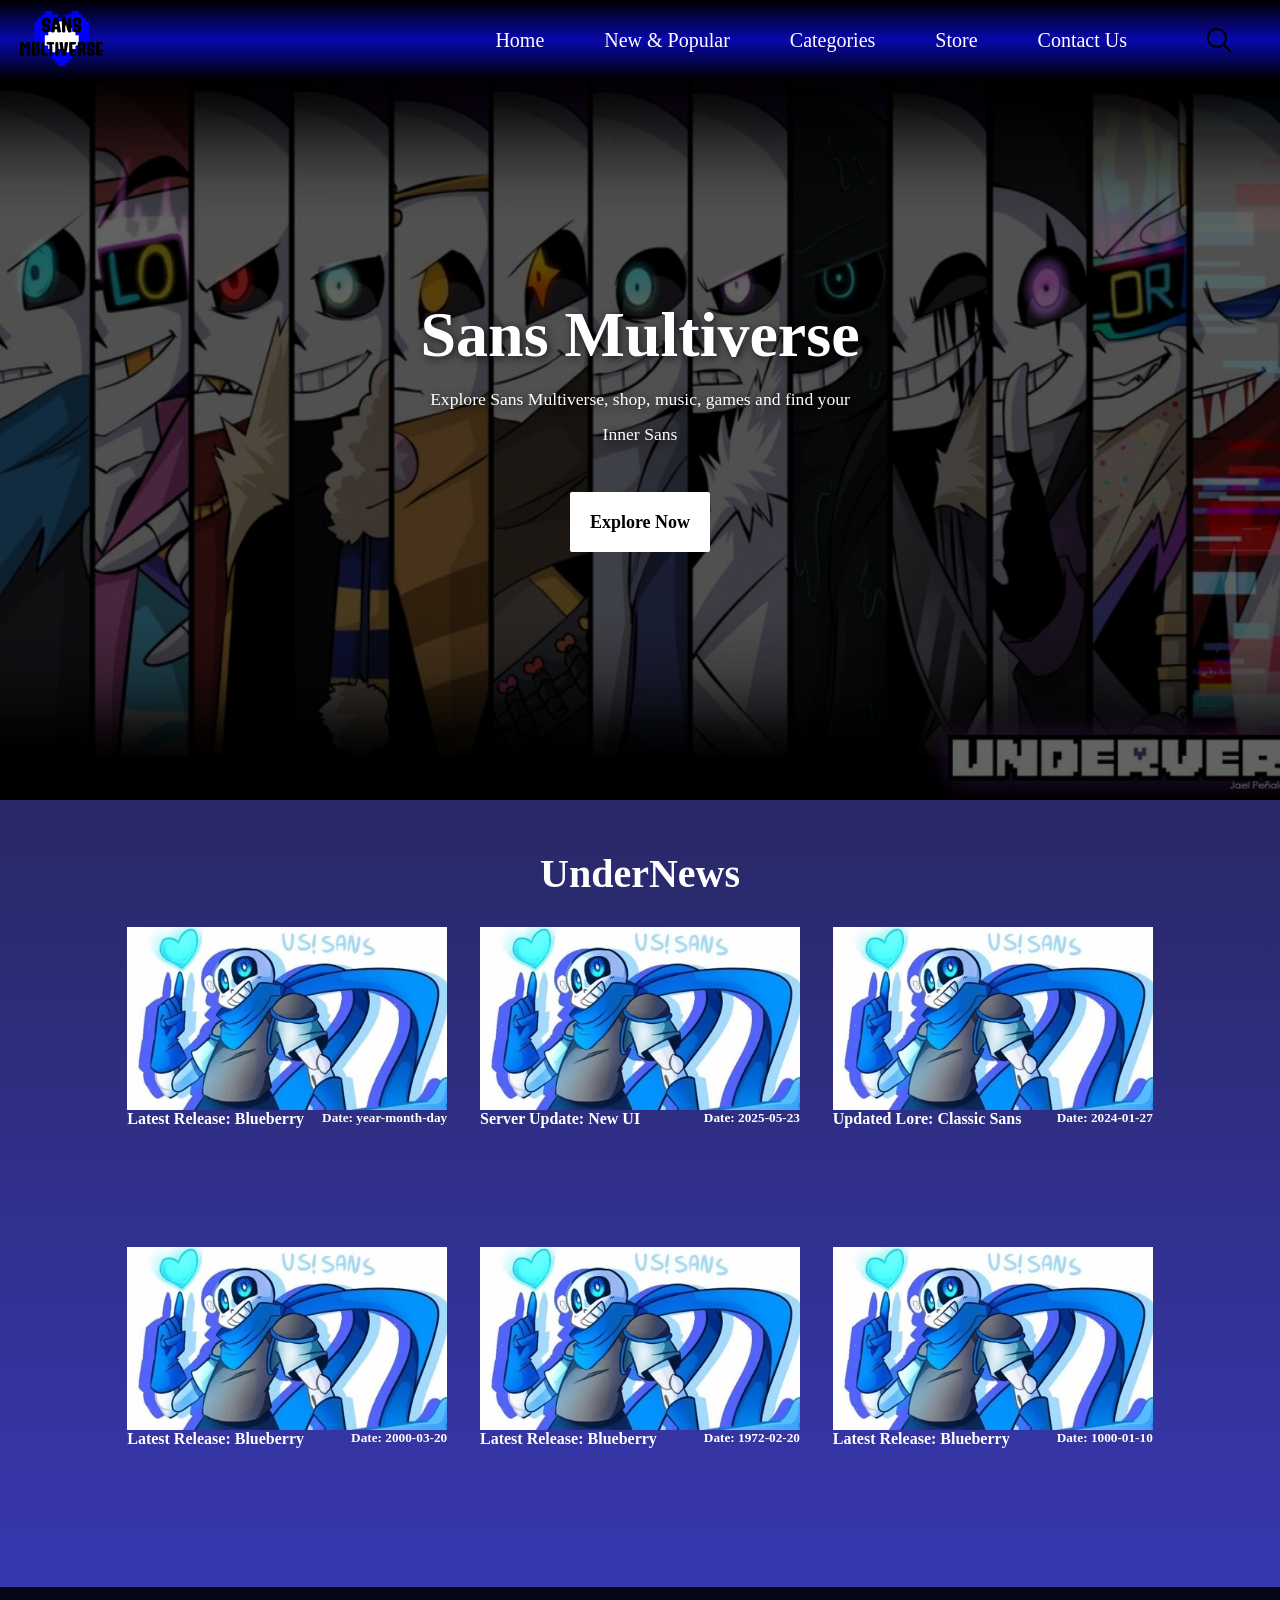
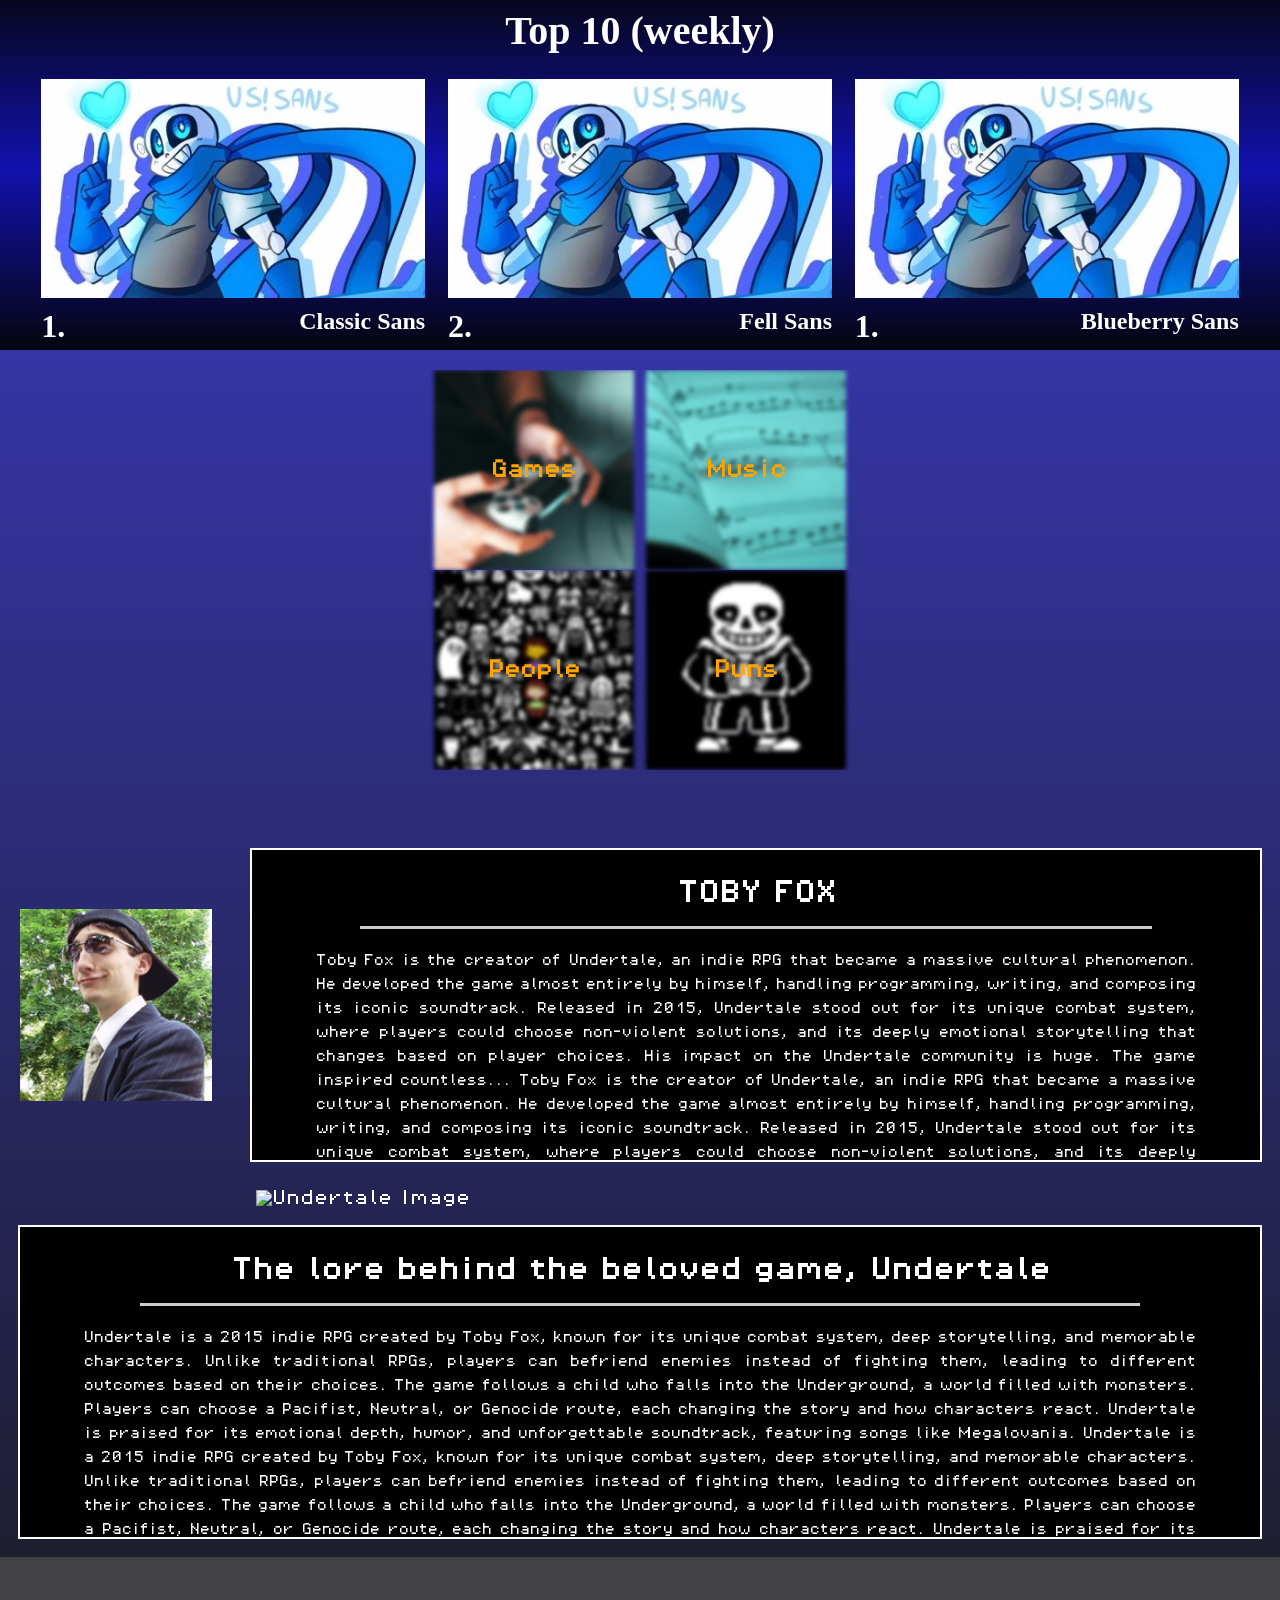
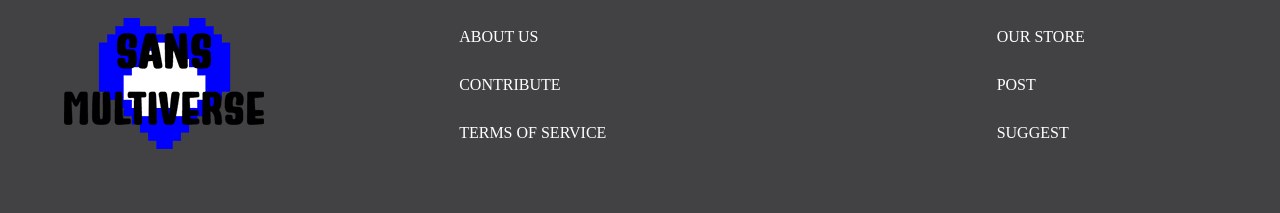
==== commit 0d3eab18: "new changes, tryin to fix bug doin new changes to fix bug there is a bit of overlapping creating a s" ====
--- a/HTML/home.html
+++ b/HTML/home.html
@@ -48,7 +48,8 @@
     </nav>
 
     <!-- Desktop hero image and title done with photoshop-->
-    <section id="hero"><h1>Sans Multiverse</h1><p>Explore Sans Multiverse, go shopping, listen to music, play your favorite Undertale games and find your inner Sans</p><a id="explore-button" href="explore.html"><h3>Explore Now</h3></a></section>
+    <section id="hero">
+        <h1>Sans Multiverse</h1><p>Explore Sans Multiverse, shop, music, games and find your Inner Sans</p><a id="explore-button" href="explore.html"><h3>Explore Now</h3></a></section>
     </header>
 
 
@@ -62,21 +63,23 @@
             <div id="news-container">
 
                 <div id="news-mobile"> <!--Hidden container when desktop screen-->
-                <a href="/Sans/HTML/underswap.html"><div class="news-box"><img src="/Sans/images/BlueberrySans.png" alt="Blueberry-Sans"><h4>Latest Release: Blueberry</h4></div></a>
-                <div class="news-box"><img src="/Sans/images/BlueberrySans.png" alt="Blueberry-Sans"><h4>Latest Release: Blueberry</h4></div>
-                <div class="news-box"><img src="/Sans/images/BlueberrySans.png" alt="Blueberry-Sans"><h4>Latest Release: Blueberry</h4></div>
-                <div class="news-box"><img src="/Sans/images/BlueberrySans.png" alt="Blueberry-Sans"><h4>Latest Release: Blueberry</h4></div>
+                    <a href="/Sans/HTML/underswap.html"><div class="news-box"><img src="/Sans/images/BlueberrySans.png" alt="Blueberry-Sans"><div class="details-container"> <h4>Latest Release: Blueberry</h4><h5>Date: 2000-03-20</h5></div></div></a>
+                    <a href="/Sans/HTML/underswap.html"><div class="news-box"><img src="/Sans/images/BlueberrySans.png" alt="Blueberry-Sans"><div class="details-container"> <h4>Latest Release: Blueberry</h4><h5>Date: 1972-02-20</h5></div></div></a>
+                    <a href="/Sans/HTML/underswap.html"><div class="news-box"><img src="/Sans/images/BlueberrySans.png" alt="Blueberry-Sans"><div class="details-container"> <h4>Latest Release: Blueberry</h4><h5>Date: 1000-01-10</h5></div></div></a>
+                    <a href="/Sans/HTML/underswap.html"><div class="news-box"><img src="/Sans/images/BlueberrySans.png" alt="Blueberry-Sans"><div class="details-container"> <h4>Latest Release: Blueberry</h4><h5>Date: 2000-03-20</h5></div></div></a>
+                    <a href="/Sans/HTML/underswap.html"><div class="news-box"><img src="/Sans/images/BlueberrySans.png" alt="Blueberry-Sans"><div class="details-container"> <h4>Latest Release: Blueberry</h4><h5>Date: 1972-02-20</h5></div></div></a>
+                    <a href="/Sans/HTML/underswap.html"><div class="news-box"><img src="/Sans/images/BlueberrySans.png" alt="Blueberry-Sans"><div class="details-container"> <h4>Latest Release: Blueberry</h4><h5>Date: 1000-01-10</h5></div></div></a>
                 </div>
                 <div id="news-desktop">
                     <div class="row">
-                    <div class="news-box"><img src="/Sans/images/BlueberrySans.png" alt="Blueberry-Sans"><h4>Latest Release: Blueberry</h4></div>
-                    <div class="news-box"><img src="/Sans/images/BlueberrySans.png" alt="Blueberry-Sans"><h4>Latest Release: Blueberry</h4></div>
-                    <div class="news-box"><img src="/Sans/images/BlueberrySans.png" alt="Blueberry-Sans"><h4>Latest Release: Blueberry</h4></div>
+                    <a href="/Sans/HTML/underswap.html"><div class="news-box"><img src="/Sans/images/BlueberrySans.png" alt="Blueberry-Sans"><div class="details-container"> <h4>Latest Release: Blueberry</h4><h5>Date: year-month-day</h5></div></div></a>
+                    <a href="/Sans/HTML/underswap.html"><div class="news-box"><img src="/Sans/images/BlueberrySans.png" alt="Blueberry-Sans"><div class="details-container"> <h4>Server Update: New UI</h4><h5>Date: 2025-05-23</h5></div></div></a>
+                    <a href="/Sans/HTML/classic.html"><div class="news-box"><img src="/Sans/images/BlueberrySans.png" alt="Blueberry-Sans"><div class="details-container"> <h4>Updated Lore: Classic Sans</h4><h5>Date: 2024-01-27</h5></div></div></a>
                     </div>
                     <div class="row">
-                    <a href="/Sans/HTML/underswap.html"><div class="news-box"><img src="/Sans/images/BlueberrySans.png" alt="Blueberry-Sans"><h4>Latest Release: Blueberry</h4></div></a>
-                    <div class="news-box"><img src="/Sans/images/BlueberrySans.png" alt="Blueberry-Sans"><h4>Latest Release: Blueberry</h4></div>
-                    <div class="news-box"><img src="/Sans/images/BlueberrySans.png" alt="Blueberry-Sans"><h4>Latest Release: Blueberry</h4></div>
+                    <a href="/Sans/HTML/underswap.html"><div class="news-box"><img src="/Sans/images/BlueberrySans.png" alt="Blueberry-Sans"><div class="details-container"> <h4>Latest Release: Blueberry</h4><h5>Date: 2000-03-20</h5></div></div></a>
+                    <a href="/Sans/HTML/underswap.html"><div class="news-box"><img src="/Sans/images/BlueberrySans.png" alt="Blueberry-Sans"><div class="details-container"> <h4>Latest Release: Blueberry</h4><h5>Date: 1972-02-20</h5></div></div></a>
+                    <a href="/Sans/HTML/underswap.html"><div class="news-box"><img src="/Sans/images/BlueberrySans.png" alt="Blueberry-Sans"><div class="details-container"> <h4>Latest Release: Blueberry</h4><h5>Date: 1000-01-10</h5></div></div></a>
                     </div>
                 </div>
 
@@ -88,9 +91,9 @@
     <aside id="top-10">
         <h2 class="centered-title">Top 10 (weekly)</h2> <!-- centered title "Top 10 (weekly)"-->
         <div class="row">
-        <div class="top-10-box"><img src="/misc/BlueberrySans.png" alt="Classic Sans"><p>1. Classic Sans  </p></div>
-        <div class="top-10-box"><img src="/misc/BlueberrySans.png" alt="Fell Sans"><p>2. Fell Sans     </p></div>
-        <div class="top-10-box"><img src="/misc/BlueberrySans.png" alt="Blueberry Sans"><p>3. Blueberry Sans</p></div>
+        <a href="/Sans/HTML/classic.html"><div class="top-10-box"><img src="/misc/BlueberrySans.png" alt="Classic Sans"><div class="details-container"><h4>1.</h4><h5>Classic Sans</h5></div></div></a>
+        <a href="/Sans/HTML/underfell.html"><div class="top-10-box"><img src="/misc/BlueberrySans.png" alt="Fell Sans"><div class="details-container"><h4>2.</h4><h5>Fell Sans</h5></div></div></a>
+        <a href="/Sans/HTML/underswap.html"><div class="top-10-box"><img src="/misc/BlueberrySans.png" alt="Blueberry Sans"><div class="details-container"><h4>1.</h4><h5>Blueberry Sans</h5></div></div></a>
         </div>
     </aside>
     
--- a/CSS/style.css
+++ b/CSS/style.css
@@ -64,6 +64,7 @@
     animation-iteration-count: 5;
 }
 .teleportMenu{
+    display: flex;
     visibility: none;
     opacity: 0;
     width: 90vw;
--- a/CSS/home.css
+++ b/CSS/home.css
@@ -1,8 +1,6 @@
-
 .container {
     display: grid;
     height: auto;
-    grid-row: auto auto auto auto auto;
     grid-template-areas: 
     'hd'
     'mn'
@@ -18,6 +16,10 @@
 }
 
 #hero{
+    background: linear-gradient(rgba(0, 0, 0, 0.5), rgba(0, 0, 0, 0.5)),
+    url('/misc/Heroimg.png') center/cover;
+    background-size: cover;
+    background-position: center;
     margin-top: 80px;
     display:flex;
     height:80vh;
@@ -30,11 +32,13 @@
 }
 #hero h1{
     font-size: 4rem;
+    text-shadow: 2px 2px 8px rgb(0, 0, 0, 0.7);
 }
 #hero p{
     padding: 10px 0;
-    font-size: 1rem;
-    width: 80%;
+    font-size: 1.1rem;
+    text-shadow: 2px 2px 8px rgb(0, 0, 0, 0.7);
+    width:450px;
 }
 #hero-elements{
     display: flex;
@@ -60,7 +64,6 @@
     text-shadow: 0 0 5px rgb(255, 255, 255);
     color: white;
     transition: 0.5s;
-
 }
 main{
     grid-area: mn;
@@ -75,7 +78,6 @@
     justify-content: center;
     align-items: center;
 }
-
 #news-container{
     flex-direction: column;
     display: flex;
@@ -87,52 +89,66 @@
     display: flex;
     flex-direction: row;
     justify-content: space-evenly;
-    width: 300px;
+    width: 320px;
     overflow-x: scroll;
     scrollbar-width: none;
 }
 #news-desktop{
     display:none;
 }
-
+.news-box img{
+    width: 300px;
+}
+.details-container{
+    display: flex;
+    flex-direction: row;
+    justify-content: space-between;
+    width: 100%;
+}
 .row{
     display: flex;
     flex-direction: row;
-    width: 100%;
-    justify-content: center;
-}
-
+    justify-content: space-evenly;
+    justify-content: center;
+    width: 100%;
+    overflow-x: scroll;
+    scrollbar-width: none;
+}
 .news-box{
     margin: 10px;
     display: flex;
     flex-direction: column;
 }
 .news-box img{
-    width: 300px;
-    height: 80%;
     background-color: white;
 }
-
 #top-10{
     display: flex;
     flex-direction: column;
     text-align: center;
-    padding: 10px;
+    overflow-x: scroll;
     background-color: rgb(39, 37, 37);
     flex-direction: column;
+    background: linear-gradient( rgb(0, 0, 0, 0.9), rgba(8, 8, 172, 0.8),rgb(0, 0, 0, 0.9));
 }
 .top-10-box{
     display: flex;
-    margin: 10px;
-    flex-direction: column;
-    align-items: center;
+    margin: 5px;
+    flex-direction: column;
+    align-items: center;
+    width: 30vw;
 }
 .top-10-box img{
     background-color: white;
     margin-bottom: 10px;
-    width: 20vw;
-}
-
+    width: 100%;
+}
+.top-10-box h4{
+    font-size: 2rem;
+}
+.top-10-box h5{
+    font-size: 1.5rem;
+}
 #categories{
     display: flex;
     margin-top: 20px;
@@ -152,7 +168,6 @@
     z-index: 0;
     border-radius: 2px;
 }
-
 .category-box h3{
     position: absolute;
     font-family: 'Undertale';
@@ -179,7 +194,6 @@
 .category-box:click h3{
     color: orange;
 }
-
 #tobyfox{
     display: flex;
     grid-area: toby;
@@ -190,8 +204,6 @@
     padding-top: 40px;
     font-family: 'Undertale';
 }
-
-
 .text-container{
     margin: 20px;
     padding: 30px 10%;
@@ -219,7 +231,6 @@
     width: 90vw
 }
 
-
 @media screen and (min-width: 600px) {
     
     .centered-title{
@@ -254,12 +265,10 @@
     }
     #tobyfox{
         flex-direction: row;
-        
     }
     #tobyfox img{
         width: 15vw;
     }
-
     .text-container{
         height: 250px;
         padding: 30px 5%;
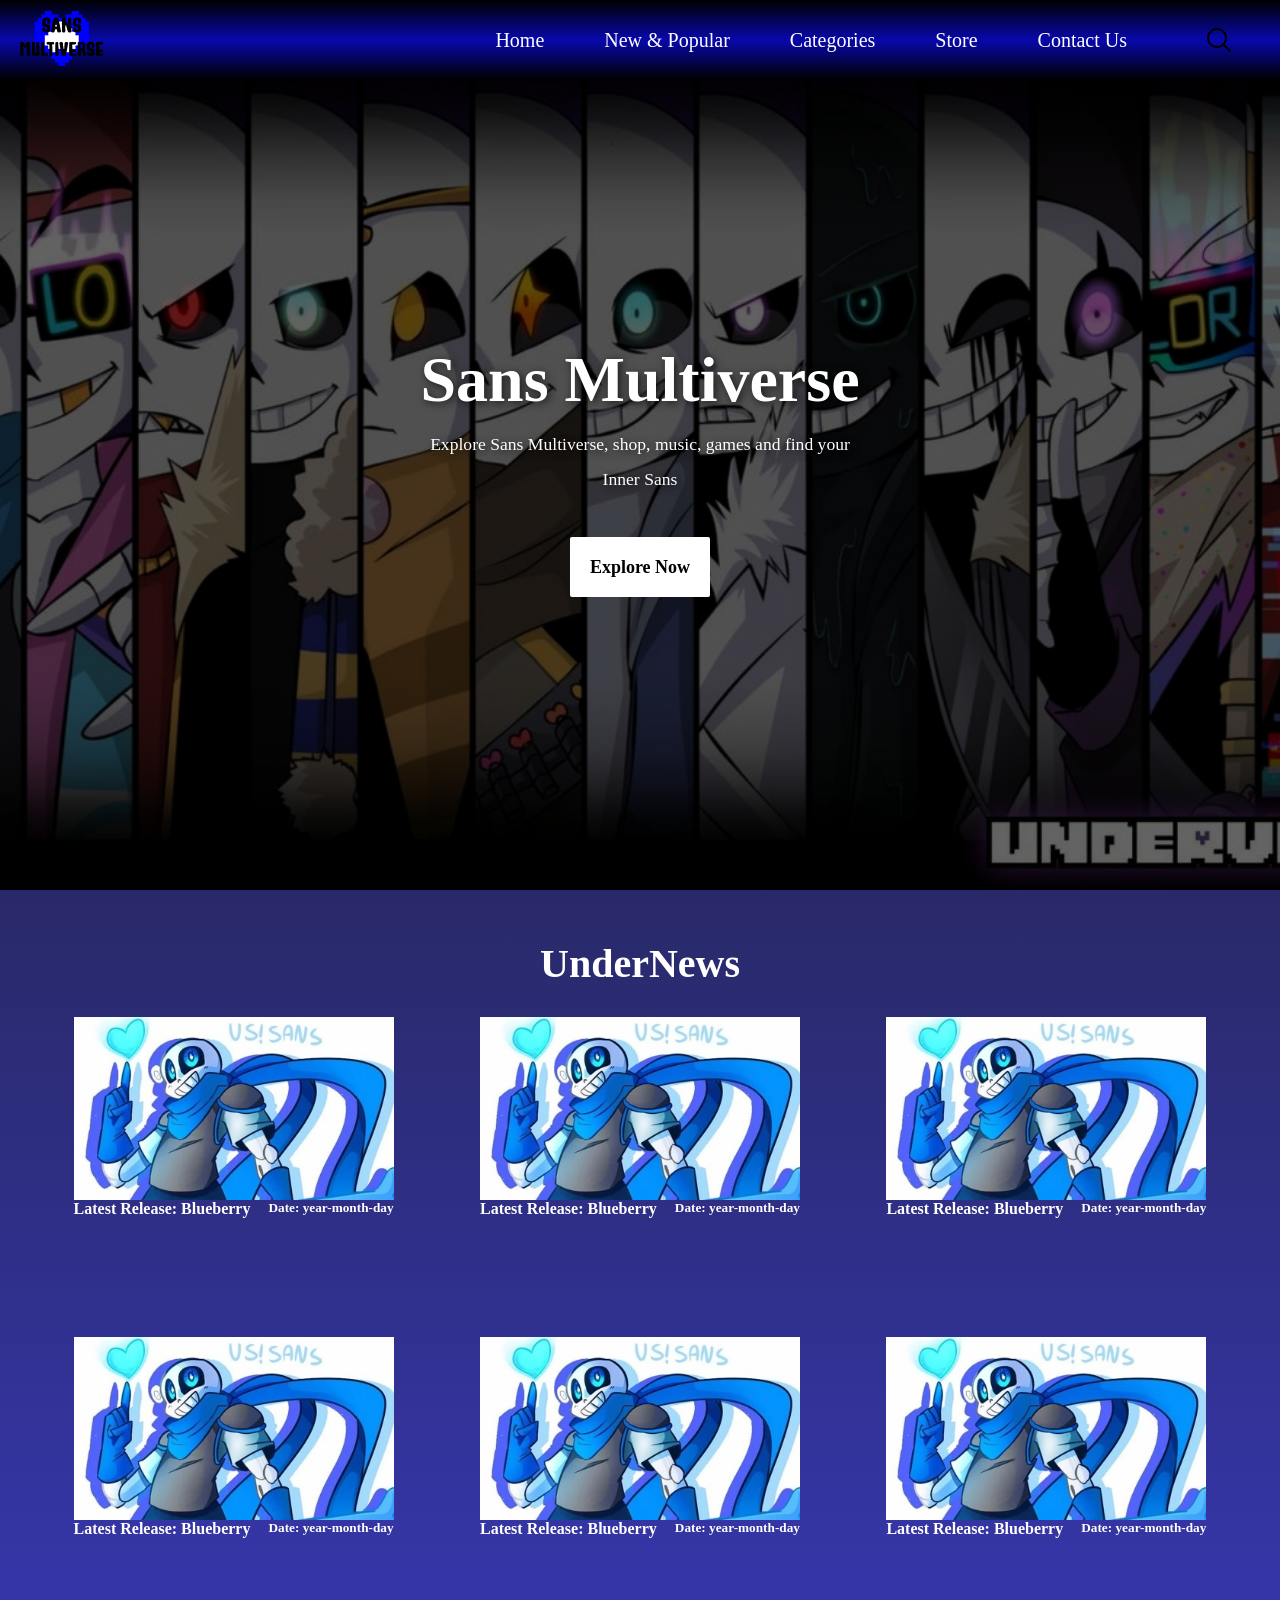
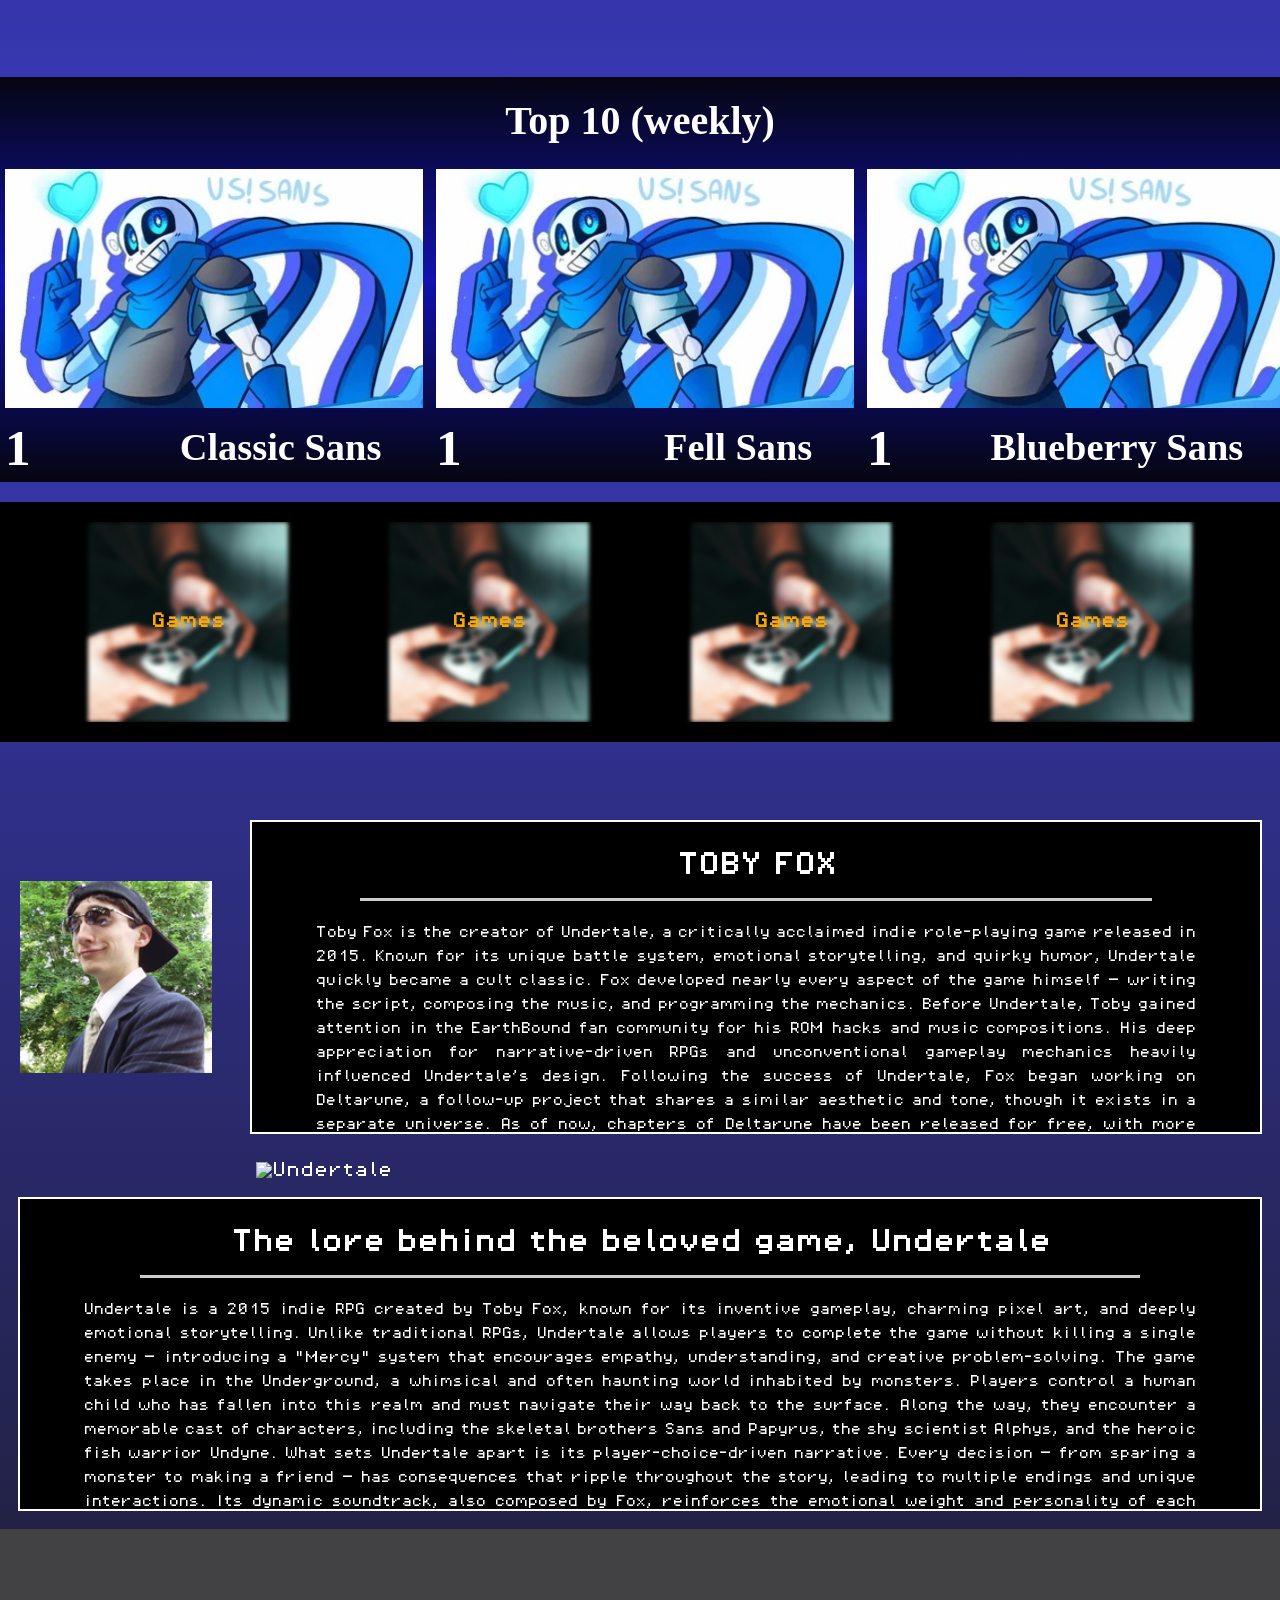
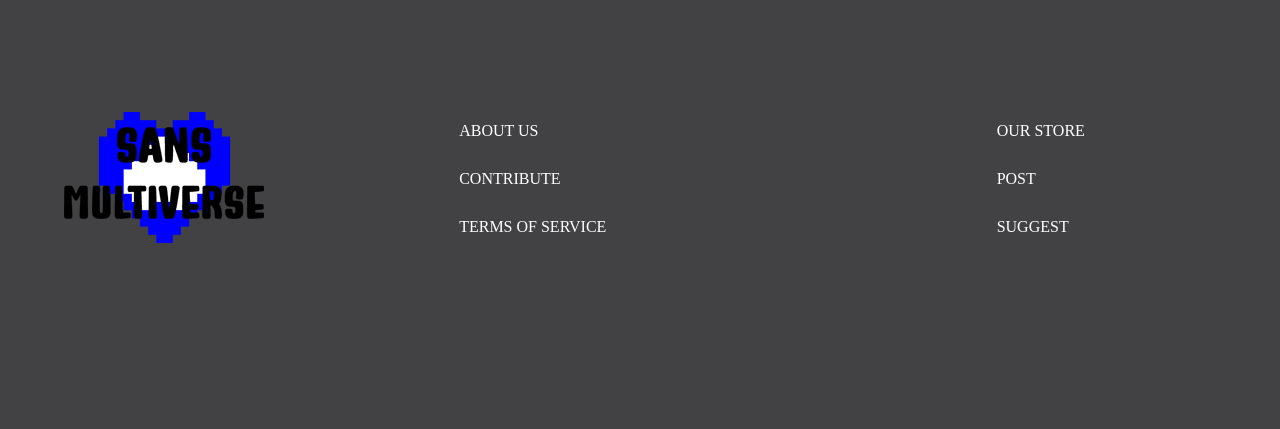
==== commit 4fa7289d: "Changed structure of code Changed structure of code for readability, and changed a bit of my css to " ====
--- a/HTML/home.html
+++ b/HTML/home.html
@@ -8,181 +8,321 @@
     <link rel="stylesheet" href="/CSS/home.css">
     <script src="/JS/script.js" defer></script>
 </head>
-<body class="container"> <!-- Style black purple style or white blue-->
-    <audio id="blipblip"><source src="/misc/clicksound.mp3" type="audio/mpeg"></audio>
+<body class="container">
+    <!-- Audio Element -->
+    <audio id="blipblip">
+        <source src="/misc/clicksound.mp3" type="audio/mpeg">
+    </audio>
+
+    <!-- Header Section -->
     <header>
-        <!-- Phone navbar including logo "teleport" button and search icon-->
-        <!-- Desktop navbar including logo, 5 links (categories opening a folder of other links) and a search bar-->
-    <nav id="navbar">
-        <div class="logo-nav"><a href="home.html"><img src="/misc/logo.png" alt="logo"></a></div>
-        <div id="teleport-container"><div class="teleport-button"><img src="/misc/teleport.png" alt="teleport.png"></div><div class="teleportMenu">
-            <div class="column">
-            <div class="teleportBox"><a href="home.html">Home</a></div>
-            <a href="new-popular.html">New & Popular (WIP)</a>
-            <a href="games.html">Games (WIP)</a>
-            <a href="music.html">Music (WIP)</a>
-            </div><div class="column">
-            <a href="people.html">People (WIP)</a>
-            <a href="puns.html">Puns (WIP)</a>
-            <a href="store.html">Store (WIP)</a>
-            <a href="contact.html">Contact Us (WIP)</a>
-            </div>
-            </div>
-    </div> <!--button made in photoshop-->
-        <ul id="nav-links">
-            <li><a href="home.html">Home</a></li>
-            <li><a href="new-popular.html">New & Popular</a></li>
-            <li><div class=categories-button>Categories</div>    
-                <div class="categoriesMenu">
-                <div class="categories-box"><a href="games.html">Games</a></div>
-                <div class="categories-box"><a href="music.html">Music</a></div>
-                <div class="categories-box"><a href="people.html">People</a></div>
-                <div class="categories-box"><a href="puns.html">Puns</a></div>
-                </div>
-            </li>
-            <li><a href="store.html">Store</a></li>
-            <li><a href="contact.html">Contact Us</a></li>
-        </ul>
-        <!-- search icon that opens searchbar (eventually included "search results") + darkended background, search icon is made in photoshop-->
-        <div id="search-container"><div id="search-box"><img src="/misc/search-button.png" alt="search"></div></div>
-    </nav>
-
-    <!-- Desktop hero image and title done with photoshop-->
-    <section id="hero">
-        <h1>Sans Multiverse</h1><p>Explore Sans Multiverse, shop, music, games and find your Inner Sans</p><a id="explore-button" href="explore.html"><h3>Explore Now</h3></a></section>
+        <nav id="navbar">
+            <div class="logo-nav">
+                <a href="home.html">
+                    <img src="/misc/logo.png" alt="Sans Multiverse Logo">
+                </a>
+            </div>
+            
+            <!-- Mobile Teleport Button -->
+            <div id="teleport-container">
+                <div class="teleport-button">
+                    <img src="/misc/teleport.png" alt="Teleport Menu">
+                </div>
+                <div class="teleportMenu">
+                    <div class="column">
+                        <div class="teleportBox"><a href="home.html">Home</a></div>
+                        <a href="new-popular.html">New & Popular</a>
+                        <a href="games.html">Games</a>
+                        <a href="music.html">Music</a>
+                    </div>
+                    <div class="column">
+                        <a href="people.html">People</a>
+                        <a href="puns.html">Puns</a>
+                        <a href="store.html">Store</a>
+                        <a href="contact.html">Contact Us</a>
+                    </div>
+                </div>
+            </div>
+            
+            <!-- Desktop Navigation -->
+            <ul id="nav-links">
+                <li><a href="home.html">Home</a></li>
+                <li><a href="new-popular.html">New & Popular</a></li>
+                <li>
+                    <div class="categories-button">Categories</div>    
+                    <div class="categoriesMenu">
+                        <div class="categories-box"><a href="games.html">Games</a></div>
+                        <div class="categories-box"><a href="music.html">Music</a></div>
+                        <div class="categories-box"><a href="people.html">People</a></div>
+                        <div class="categories-box"><a href="puns.html">Puns</a></div>
+                    </div>
+                </li>
+                <li><a href="store.html">Store</a></li>
+                <li><a href="contact.html">Contact Us</a></li>
+            </ul>
+            
+            <!-- Search Button -->
+            <div id="search-container">
+                <div id="search-box">
+                    <img src="/misc/search-button.png" alt="Search">
+                </div>
+            </div>
+        </nav>
+
+        <!-- Hero Section -->
+        <section id="hero">
+            <h1>Sans Multiverse</h1>
+            <p>Explore Sans Multiverse, shop, music, games and find your Inner Sans</p>
+            <a id="explore-button" href="explore.html">
+                <h3>Explore Now</h3>
+            </a>
+        </section>
     </header>
 
-
-        <!-- Big button when hovered gives off an animation and clicked moves you to #explore, button made in photoshop -->
-
-        <main>
-        <!-- Phone news includes 6 buttons that are links with subject and date beneath and added "see all" button right to title -->
-        <!-- Desktop includes 3 button with interactive (clicked) horizontal scroll-->
+    <!-- Main Content -->
+    <main>
+        <!-- News Section -->
         <section id="news-info">
-            <h2 class="centered-title">UnderNews</h2> <!-- centered title "UnderNews"-->
+            <h2 class="centered-title">UnderNews</h2>
             <div id="news-container">
-
-                <div id="news-mobile"> <!--Hidden container when desktop screen-->
-                    <a href="/Sans/HTML/underswap.html"><div class="news-box"><img src="/Sans/images/BlueberrySans.png" alt="Blueberry-Sans"><div class="details-container"> <h4>Latest Release: Blueberry</h4><h5>Date: 2000-03-20</h5></div></div></a>
-                    <a href="/Sans/HTML/underswap.html"><div class="news-box"><img src="/Sans/images/BlueberrySans.png" alt="Blueberry-Sans"><div class="details-container"> <h4>Latest Release: Blueberry</h4><h5>Date: 1972-02-20</h5></div></div></a>
-                    <a href="/Sans/HTML/underswap.html"><div class="news-box"><img src="/Sans/images/BlueberrySans.png" alt="Blueberry-Sans"><div class="details-container"> <h4>Latest Release: Blueberry</h4><h5>Date: 1000-01-10</h5></div></div></a>
-                    <a href="/Sans/HTML/underswap.html"><div class="news-box"><img src="/Sans/images/BlueberrySans.png" alt="Blueberry-Sans"><div class="details-container"> <h4>Latest Release: Blueberry</h4><h5>Date: 2000-03-20</h5></div></div></a>
-                    <a href="/Sans/HTML/underswap.html"><div class="news-box"><img src="/Sans/images/BlueberrySans.png" alt="Blueberry-Sans"><div class="details-container"> <h4>Latest Release: Blueberry</h4><h5>Date: 1972-02-20</h5></div></div></a>
-                    <a href="/Sans/HTML/underswap.html"><div class="news-box"><img src="/Sans/images/BlueberrySans.png" alt="Blueberry-Sans"><div class="details-container"> <h4>Latest Release: Blueberry</h4><h5>Date: 1000-01-10</h5></div></div></a>
-                </div>
+                <!-- Mobile News -->
+                <div id="news-mobile">
+                    <a href="/Sans/HTML/underswap.html">
+                        <div class="row">
+                        <div class="news-box">
+                            <img src="/Sans/images/BlueberrySans.png" alt="Blueberry Sans">
+                            <div class="details-container">
+                                <h4>Latest Release: Blueberry</h4>
+                                <h5>Date: 2000-03-20</h5>
+                            </div>
+                        </div>
+                        <div class="news-box">
+                            <img src="/Sans/images/BlueberrySans.png" alt="Blueberry Sans">
+                            <div class="details-container">
+                                <h4>Latest Release: Blueberry</h4>
+                                <h5>Date: 2000-03-20</h5>
+                            </div>
+                        </div>
+                        <div class="news-box">
+                            <img src="/Sans/images/BlueberrySans.png" alt="Blueberry Sans">
+                            <div class="details-container">
+                                <h4>Latest Release: Blueberry</h4>
+                                <h5>Date: 2000-03-20</h5>
+                            </div>
+                            </div>
+                                                    <div class="news-box">
+                            <img src="/Sans/images/BlueberrySans.png" alt="Blueberry Sans">
+                            <div class="details-container">
+                                <h4>Latest Release: Blueberry</h4>
+                                <h5>Date: 2000-03-20</h5>
+                            </div>
+                            </div>
+                                                    <div class="news-box">
+                            <img src="/Sans/images/BlueberrySans.png" alt="Blueberry Sans">
+                            <div class="details-container">
+                                <h4>Latest Release: Blueberry</h4>
+                                <h5>Date: 2000-03-20</h5>
+                            </div>
+                            </div>
+                            <div class="news-box">
+                            <img src="/Sans/images/BlueberrySans.png" alt="Blueberry Sans">
+                            <div class="details-container">
+                                <h4>Latest Release: Blueberry</h4>
+                                <h5>Date: 2000-03-20</h5>
+                            </div>
+                            </div>
+                        </div>
+                    </a>
+                    <!-- Additional news items... -->
+                </div>
+                
+                <!-- Desktop News -->
                 <div id="news-desktop">
                     <div class="row">
-                    <a href="/Sans/HTML/underswap.html"><div class="news-box"><img src="/Sans/images/BlueberrySans.png" alt="Blueberry-Sans"><div class="details-container"> <h4>Latest Release: Blueberry</h4><h5>Date: year-month-day</h5></div></div></a>
-                    <a href="/Sans/HTML/underswap.html"><div class="news-box"><img src="/Sans/images/BlueberrySans.png" alt="Blueberry-Sans"><div class="details-container"> <h4>Server Update: New UI</h4><h5>Date: 2025-05-23</h5></div></div></a>
-                    <a href="/Sans/HTML/classic.html"><div class="news-box"><img src="/Sans/images/BlueberrySans.png" alt="Blueberry-Sans"><div class="details-container"> <h4>Updated Lore: Classic Sans</h4><h5>Date: 2024-01-27</h5></div></div></a>
+                        
+                        <a href="/Sans/HTML/underswap.html">
+                            <div class="news-box">
+                                <img src="/Sans/images/BlueberrySans.png" alt="Blueberry Sans">
+                                <div class="details-container">
+                                    <h4>Latest Release: Blueberry</h4>
+                                    <h5>Date: year-month-day</h5>
+                                </div>
+                            </div>
+                        </a>
+                            <a href="/Sans/HTML/underswap.html">
+                            <div class="news-box">
+                                <img src="/Sans/images/BlueberrySans.png" alt="Blueberry Sans">
+                                <div class="details-container">
+                                    <h4>Latest Release: Blueberry</h4>
+                                    <h5>Date: year-month-day</h5>
+                                </div>
+                            </div>
+                        </a>
+                            <a href="/Sans/HTML/underswap.html">
+                            <div class="news-box">
+                                <img src="/Sans/images/BlueberrySans.png" alt="Blueberry Sans">
+                                <div class="details-container">
+                                    <h4>Latest Release: Blueberry</h4>
+                                    <h5>Date: year-month-day</h5>
+                                </div>
+                            </div>
+                        </a>
+                        <!-- Additional news items... -->
                     </div>
                     <div class="row">
-                    <a href="/Sans/HTML/underswap.html"><div class="news-box"><img src="/Sans/images/BlueberrySans.png" alt="Blueberry-Sans"><div class="details-container"> <h4>Latest Release: Blueberry</h4><h5>Date: 2000-03-20</h5></div></div></a>
-                    <a href="/Sans/HTML/underswap.html"><div class="news-box"><img src="/Sans/images/BlueberrySans.png" alt="Blueberry-Sans"><div class="details-container"> <h4>Latest Release: Blueberry</h4><h5>Date: 1972-02-20</h5></div></div></a>
-                    <a href="/Sans/HTML/underswap.html"><div class="news-box"><img src="/Sans/images/BlueberrySans.png" alt="Blueberry-Sans"><div class="details-container"> <h4>Latest Release: Blueberry</h4><h5>Date: 1000-01-10</h5></div></div></a>
-                    </div>
-                </div>
-
+                        
+                        <a href="/Sans/HTML/underswap.html">
+                            <div class="news-box">
+                                <img src="/Sans/images/BlueberrySans.png" alt="Blueberry Sans">
+                                <div class="details-container">
+                                    <h4>Latest Release: Blueberry</h4>
+                                    <h5>Date: year-month-day</h5>
+                                </div>
+                            </div>
+                        </a>
+                            <a href="/Sans/HTML/underswap.html">
+                            <div class="news-box">
+                                <img src="/Sans/images/BlueberrySans.png" alt="Blueberry Sans">
+                                <div class="details-container">
+                                    <h4>Latest Release: Blueberry</h4>
+                                    <h5>Date: year-month-day</h5>
+                                </div>
+                            </div>
+                        </a>
+                            <a href="/Sans/HTML/underswap.html">
+                            <div class="news-box">
+                                <img src="/Sans/images/BlueberrySans.png" alt="Blueberry Sans">
+                                <div class="details-container">
+                                    <h4>Latest Release: Blueberry</h4>
+                                    <h5>Date: year-month-day</h5>
+                                </div>
+                            </div>
+                        </a>
+                        <!-- Additional news items... -->
+                    </div>
+                </div>
             </div>
         </section>
 
-
-    <!--Aside including top 10 "Most liked sanses" >> title above with horizontal scroll beneath, boxes include clickable image with text under, example text: ("1. Classic Sans")-->
-    <aside id="top-10">
-        <h2 class="centered-title">Top 10 (weekly)</h2> <!-- centered title "Top 10 (weekly)"-->
-        <div class="row">
-        <a href="/Sans/HTML/classic.html"><div class="top-10-box"><img src="/misc/BlueberrySans.png" alt="Classic Sans"><div class="details-container"><h4>1.</h4><h5>Classic Sans</h5></div></div></a>
-        <a href="/Sans/HTML/underfell.html"><div class="top-10-box"><img src="/misc/BlueberrySans.png" alt="Fell Sans"><div class="details-container"><h4>2.</h4><h5>Fell Sans</h5></div></div></a>
-        <a href="/Sans/HTML/underswap.html"><div class="top-10-box"><img src="/misc/BlueberrySans.png" alt="Blueberry Sans"><div class="details-container"><h4>1.</h4><h5>Blueberry Sans</h5></div></div></a>
-        </div>
-    </aside>
-    
-    <!--Aside including categories (photoshopped)-->
-    <aside id="categories">
-        <div class="row">
-        <a href="games.html">
-        <div class="category-box"><img src="/misc/Games.png" alt="Games"><h3>Games</h3></div></a>
-        <a href="music.html">
-        <div class="category-box"><img src="/misc/Music.png" alt="Music"><h3>Music</h3></div></a>
-        </div>
-        <div class="row">
-        <a href="people.html">
-        <div class="category-box"><img src="/misc/People.png" alt="People"><h3>People</h3></div></a>
-        <a href="puns.html">
-        <div class="category-box"><img src="/misc/Puns.png" alt="Puns"><h3>Puns</h3></div></a>
-        </div>
-    </aside>
-</main>
-
-    <!--Phone article about tobyfox (img of him above and text under)-->
-    <!--Desktop img to the left and text to the right-->
+        <!-- Top 10 Section -->
+        <aside id="top-10">
+            <h2 class="centered-title">Top 10 (weekly)</h2>
+            <div class="row">
+                <a href="/Sans/HTML/classic.html">
+                    <div class="top-10-box">
+                        <img src="/misc/BlueberrySans.png" alt="Classic Sans">
+                        <div class="details-container">
+                            <h4>1</h4>
+                            <h5>Classic Sans</h5>
+                        </div>
+                    </div>
+                </a>
+                <a href="/Sans/HTML/fell-sans.html">
+                    <div class="top-10-box">
+                        <img src="/misc/BlueberrySans.png" alt="Classic Sans">
+                        <div class="details-container">
+                            <h4>1</h4>
+                            <h5>Fell Sans</h5>
+                        </div>
+                    </div>
+                </a>
+                <a href="/Sans/HTML/underswap.html">
+                    <div class="top-10-box">
+                        <img src="/misc/BlueberrySans.png" alt="Classic Sans">
+                        <div class="details-container">
+                            <h4>1</h4>
+                            <h5>Blueberry Sans</h5>
+                        </div>
+                    </div>
+                </a>
+                
+                <!-- Additional top 10 items... -->
+            </div>
+        </aside>
+
+        <!-- Categories Section -->
+        <aside id="categories">
+            <div class="row">
+                <a href="games.html">
+                    <div class="category-box">
+                        <img src="/misc/Games.png" alt="Games">
+                        <h3>Games</h3>
+                    </div>
+                </a>
+                                <a href="games.html">
+                    <div class="category-box">
+                        <img src="/misc/Games.png" alt="Games">
+                        <h3>Games</h3>
+                    </div>
+                </a>
+                                <a href="games.html">
+                    <div class="category-box">
+                        <img src="/misc/Games.png" alt="Games">
+                        <h3>Games</h3>
+                    </div>
+                </a>
+                                <a href="games.html">
+                    <div class="category-box">
+                        <img src="/misc/Games.png" alt="Games">
+                        <h3>Games</h3>
+                    </div>
+                </a>
+                <!-- Additional categories... -->
+            </div>
+        </aside>
+    </main>
+
+    <!-- Toby Fox Article -->
     <article id="tobyfox">
         <div class="Linked-together">
-        <img src="/misc/TobyFox.png" alt="TobyFox">
+            <img src="/misc/TobyFox.png" alt="Toby Fox">
         </div>
         <div class="text-container">
-        <h2>TOBY FOX</h2>
-
-        <hr class="centered-line"><p>Toby Fox is the creator of Undertale, an indie RPG that became a massive cultural phenomenon. He developed the game almost entirely by himself, handling programming, writing, and composing its iconic soundtrack. Released in 2015, Undertale stood out for its unique combat system, where players could choose non-violent solutions, and its deeply emotional storytelling that changes based on player choices.
-
-            His impact on the Undertale community is huge. The game inspired countless... Toby Fox is the creator of Undertale, an indie RPG that became a massive cultural phenomenon. He developed the game almost entirely by himself, handling programming, writing, and composing its iconic soundtrack. Released in 2015, Undertale stood out for its unique combat system, where players could choose non-violent solutions, and its deeply emotional storytelling that changes based on player choices.
-
-            His impact on the Undertale community is huge. The game inspired countless... Toby Fox is the creator of Undertale, an indie RPG that became a massive cultural phenomenon. He developed the game almost entirely by himself, handling programming, writing, and composing its iconic soundtrack. Released in 2015, Undertale stood out for its unique combat system, where players could choose non-violent solutions, and its deeply emotional storytelling that changes based on player choices.
-
-            His impact on the Undertale community is huge. The game inspired countless... Toby Fox is the creator of Undertale, an indie RPG that became a massive cultural phenomenon. He developed the game almost entirely by himself, handling programming, writing, and composing its iconic soundtrack. Released in 2015, Undertale stood out for its unique combat system, where players could choose non-violent solutions, and its deeply emotional storytelling that changes based on player choices.
-
-            His impact on the Undertale community is huge. The game inspired countless... Toby Fox is the creator of Undertale, an indie RPG that became a massive cultural phenomenon. He developed the game almost entirely by himself, handling programming, writing, and composing its iconic soundtrack. Released in 2015, Undertale stood out for its unique combat system, where players could choose non-violent solutions, and its deeply emotional storytelling that changes based on player choices.
-
-            His impact on the Undertale community is huge. The game inspired countless... Toby Fox is the creator of Undertale, an indie RPG that became a massive cultural phenomenon. He developed the game almost entirely by himself, handling programming, writing, and composing its iconic soundtrack. Released in 2015, Undertale stood out for its unique combat system, where players could choose non-violent solutions, and its deeply emotional storytelling that changes based on player choices.
-
-            His impact on the Undertale community is huge. The game inspired countless... 
-        </p>
-            </div>
-        </article>
-
-    <!--Article includes undertale game img and text under-->
+            <h2>TOBY FOX</h2>
+            <hr class="centered-line">
+            <p>Toby Fox is the creator of Undertale, a critically acclaimed indie role-playing game released in 2015. Known for its unique battle system, emotional storytelling, and quirky humor, Undertale quickly became a cult classic. Fox developed nearly every aspect of the game himself — writing the script, composing the music, and programming the mechanics.
+
+Before Undertale, Toby gained attention in the EarthBound fan community for his ROM hacks and music compositions. His deep appreciation for narrative-driven RPGs and unconventional gameplay mechanics heavily influenced Undertale’s design.
+
+Following the success of Undertale, Fox began working on Deltarune, a follow-up project that shares a similar aesthetic and tone, though it exists in a separate universe. As of now, chapters of Deltarune have been released for free, with more planned in the future.
+
+Toby Fox is celebrated not just for his creative independence, but also for the emotional resonance and player choice dynamics he brings to his games, making him one of the most respected figures in indie game development today.</p>
+        </div>
+    </article>
+
+    <!-- Undertale Article -->
     <article id="undertale">
-        <img src="/misc/UnderTale.png" alt="Undertale Image">
-        <div class="text-container"><h2>The lore behind the beloved game, Undertale</h2>
-            <hr class="centered-line"><p>Undertale is a 2015 indie RPG created by Toby Fox, known for its unique combat system, deep storytelling, and memorable characters. Unlike traditional RPGs, players can befriend enemies instead of fighting them, leading to different outcomes based on their choices.
-
-            The game follows a child who falls into the Underground, a world filled with monsters. Players can choose a Pacifist, Neutral, or Genocide route, each changing the story and how characters react. Undertale is praised for its emotional depth, humor, and unforgettable soundtrack, featuring songs like Megalovania.
-            Undertale is a 2015 indie RPG created by Toby Fox, known for its unique combat system, deep storytelling, and memorable characters. Unlike traditional RPGs, players can befriend enemies instead of fighting them, leading to different outcomes based on their choices.
-
-            The game follows a child who falls into the Underground, a world filled with monsters. Players can choose a Pacifist, Neutral, or Genocide route, each changing the story and how characters react. Undertale is praised for its emotional depth, humor, and unforgettable soundtrack, featuring songs like Megalovania.
-            Undertale is a 2015 indie RPG created by Toby Fox, known for its unique combat system, deep storytelling, and memorable characters. Unlike traditional RPGs, players can befriend enemies instead of fighting them, leading to different outcomes based on their choices.
-
-            The game follows a child who falls into the Underground, a world filled with monsters. Players can choose a Pacifist, Neutral, or Genocide route, each changing the story and how characters react. Undertale is praised for its emotional depth, humor, and unforgettable soundtrack, featuring songs like Megalovania.
-            Undertale is a 2015 indie RPG created by Toby Fox, known for its unique combat system, deep storytelling, and memorable characters. Unlike traditional RPGs, players can befriend enemies instead of fighting them, leading to different outcomes based on their choices.
-
-            The game follows a child who falls into the Underground, a world filled with monsters. Players can choose a Pacifist, Neutral, or Genocide route, each changing the story and how characters react. Undertale is praised for its emotional depth, humor, and unforgettable soundtrack, featuring songs like Megalovania.Undertale is a 2015 indie RPG created by Toby Fox, known for its unique combat system, deep storytelling, and memorable characters. Unlike traditional RPGs, players can befriend enemies instead of fighting them, leading to different outcomes based on their choices.
-
-            The game follows a child who falls into the Underground, a world filled with monsters. Players can choose a Pacifist, Neutral, or Genocide route, each changing the story and how characters react. Undertale is praised for its emotional depth, humor, and unforgettable soundtrack, featuring songs like Megalovania.
-            Undertale is a 2015 indie RPG created by Toby Fox, known for its unique combat system, deep storytelling, and memorable characters. Unlike traditional RPGs, players can befriend enemies instead of fighting them, leading to different outcomes based on their choices.
-
-            The game follows a child who falls into the Underground, a world filled with monsters. Players can choose a Pacifist, Neutral, or Genocide route, each changing the story and how characters react. Undertale is praised for its emotional depth, humor, and unforgettable soundtrack, featuring songs like Megalovania.</p>
-            </div>
+        <img src="/misc/UnderTale.png" alt="Undertale">
+        <div class="text-container">
+            <h2>The lore behind the beloved game, Undertale</h2>
+            <hr class="centered-line">
+            <p>Undertale is a 2015 indie RPG created by Toby Fox, known for its inventive gameplay, charming pixel art, and deeply emotional storytelling. Unlike traditional RPGs, Undertale allows players to complete the game without killing a single enemy — introducing a "Mercy" system that encourages empathy, understanding, and creative problem-solving.
+
+The game takes place in the Underground, a whimsical and often haunting world inhabited by monsters. Players control a human child who has fallen into this realm and must navigate their way back to the surface. Along the way, they encounter a memorable cast of characters, including the skeletal brothers Sans and Papyrus, the shy scientist Alphys, and the heroic fish warrior Undyne.
+
+What sets Undertale apart is its player-choice-driven narrative. Every decision — from sparing a monster to making a friend — has consequences that ripple throughout the story, leading to multiple endings and unique interactions. Its dynamic soundtrack, also composed by Fox, reinforces the emotional weight and personality of each moment.
+
+Upon release, Undertale received widespread acclaim for its originality and subversion of genre norms. It has since inspired a dedicated fanbase, countless pieces of fan art and music, and discussions about morality and player agency in video games.</p>
+        </div>
     </article>
 
-    <!--phone footer includes one icon on top and links beneath-->
-    <!--desktop footer includes one icon to the left and links  to the right-->
+    <!-- Footer -->
     <footer>
-        <div class="logo-foot"><img src="/misc/logo-footer.png" alt="logo">
+        <div class="logo-foot">
+            <img src="/misc/logo-footer.png" alt="Sans Multiverse Logo">
         </div>
         <div id="footer-links">
-        <ul>
-            <li><a href="about.html">ABOUT US</a></li>
-            <li><a href="contribute.html">CONTRIBUTE</a></li>
-            <li><a href="terms-service.html">TERMS OF SERVICE</a></li>
-        </ul>
-        <ul>
-            <li><a href="store.html">OUR STORE</a></li>
-            <li><a href="post.html">POST</a></li>
-            <li><a href="ideas.html">SUGGEST</a></li>
-        </ul>
+            <ul>
+                <li><a href="about.html">ABOUT US</a></li>
+                <li><a href="contribute.html">CONTRIBUTE</a></li>
+                <li><a href="terms-service.html">TERMS OF SERVICE</a></li>
+            </ul>
+            <ul>
+                <li><a href="store.html">OUR STORE</a></li>
+                <li><a href="post.html">POST</a></li>
+                <li><a href="ideas.html">SUGGEST</a></li>
+            </ul>
         </div>
     </footer>
-
-
 </body>
 </html>
--- a/CSS/style.css
+++ b/CSS/style.css
@@ -231,7 +231,7 @@
     }
     footer{
         flex-direction: row;
-        height: 20vw;
+        height: 500px;
         align-items: center;
     }
     .logo-foot{
--- a/CSS/home.css
+++ b/CSS/home.css
@@ -7,6 +7,7 @@
     'toby'
     'under'
     'ft';
+    width: 100%;
 }
 .container.fade {
     opacity: 0;
@@ -22,7 +23,7 @@
     background-position: center;
     margin-top: 80px;
     display:flex;
-    height:80vh;
+    height:90vh;
     align-items: center;
     justify-content: center;
     background-color: rgb(0, 0, 0);
@@ -73,7 +74,6 @@
     display: flex;
     flex-direction: column;
     text-align: center;
-    padding-bottom: 20px;
     padding: 10px;
     justify-content: center;
     align-items: center;
@@ -109,11 +109,12 @@
     display: flex;
     flex-direction: row;
     justify-content: space-evenly;
-    justify-content: center;
-    width: 100%;
+    width: 100%;
+    max-width: 100%;
     overflow-x: scroll;
     scrollbar-width: none;
 }
+
 .news-box{
     margin: 10px;
     display: flex;
@@ -126,7 +127,6 @@
     display: flex;
     flex-direction: column;
     text-align: center;
-    overflow-x: scroll;
     background-color: rgb(39, 37, 37);
     flex-direction: column;
     background: linear-gradient( rgb(0, 0, 0, 0.9), rgba(8, 8, 172, 0.8),rgb(0, 0, 0, 0.9));
@@ -136,25 +136,39 @@
     margin: 5px;
     flex-direction: column;
     align-items: center;
-    width: 30vw;
+    width: 100%;
+}
+.top-10-box{
+    width: 100%;
 }
 .top-10-box img{
     background-color: white;
     margin-bottom: 10px;
     width: 100%;
 }
+.top-10-box .details-container{
+    align-items: center;
+}
 .top-10-box h4{
-    font-size: 2rem;
+    font-size: 4vw;
 }
 .top-10-box h5{
-    font-size: 1.5rem;
+    font-size: 3vw;
+    margin-right: 10%;
 }
 #categories{
     display: flex;
     margin-top: 20px;
-    height: 400px;
+    height: auto;
     flex-direction: column;
     justify-content: space-around;
+    background: black;
+    padding: 20px 0;
+    width: 100%;
+}
+#categories .row{
+    overflow-x: scroll;
+    width: 100%;
 }
 .category-box{
     display: flex;
@@ -167,6 +181,7 @@
     transition: 0.5s;
     z-index: 0;
     border-radius: 2px;
+    width: 15vw;
 }
 .category-box h3{
     position: absolute;
@@ -175,6 +190,7 @@
     transition: 0.5s;
     color: orange;
     text-shadow: 0 0 20px black;
+    font-size: 100%;
 }
 .category-box:hover img{
     filter: brightness(100%);
@@ -258,6 +274,13 @@
     .top-10-box p{
         font-size: 20px;
     }
+    .categories{
+        height: auto;
+    }
+
+    .category-box img{
+        width: 100%;
+    }
     .Linked-together{
         display:flex;
         flex-direction: column;
